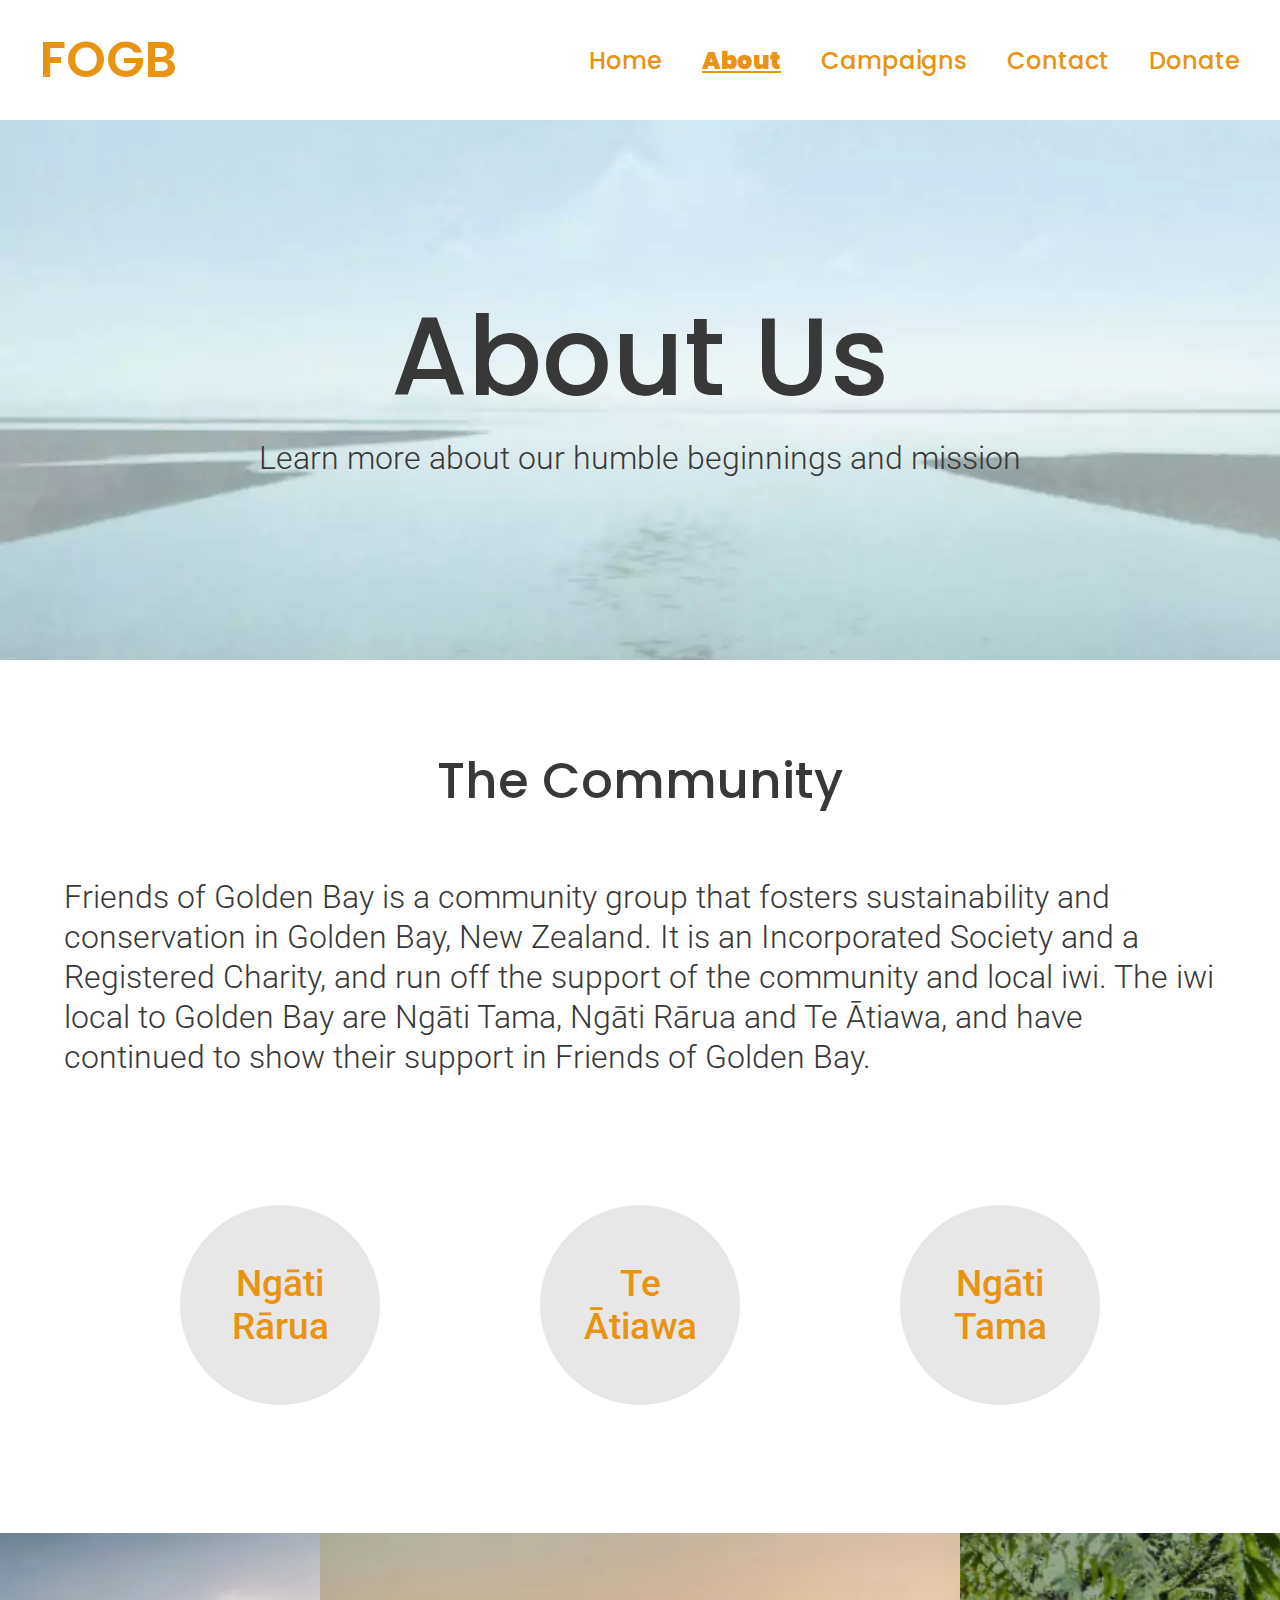
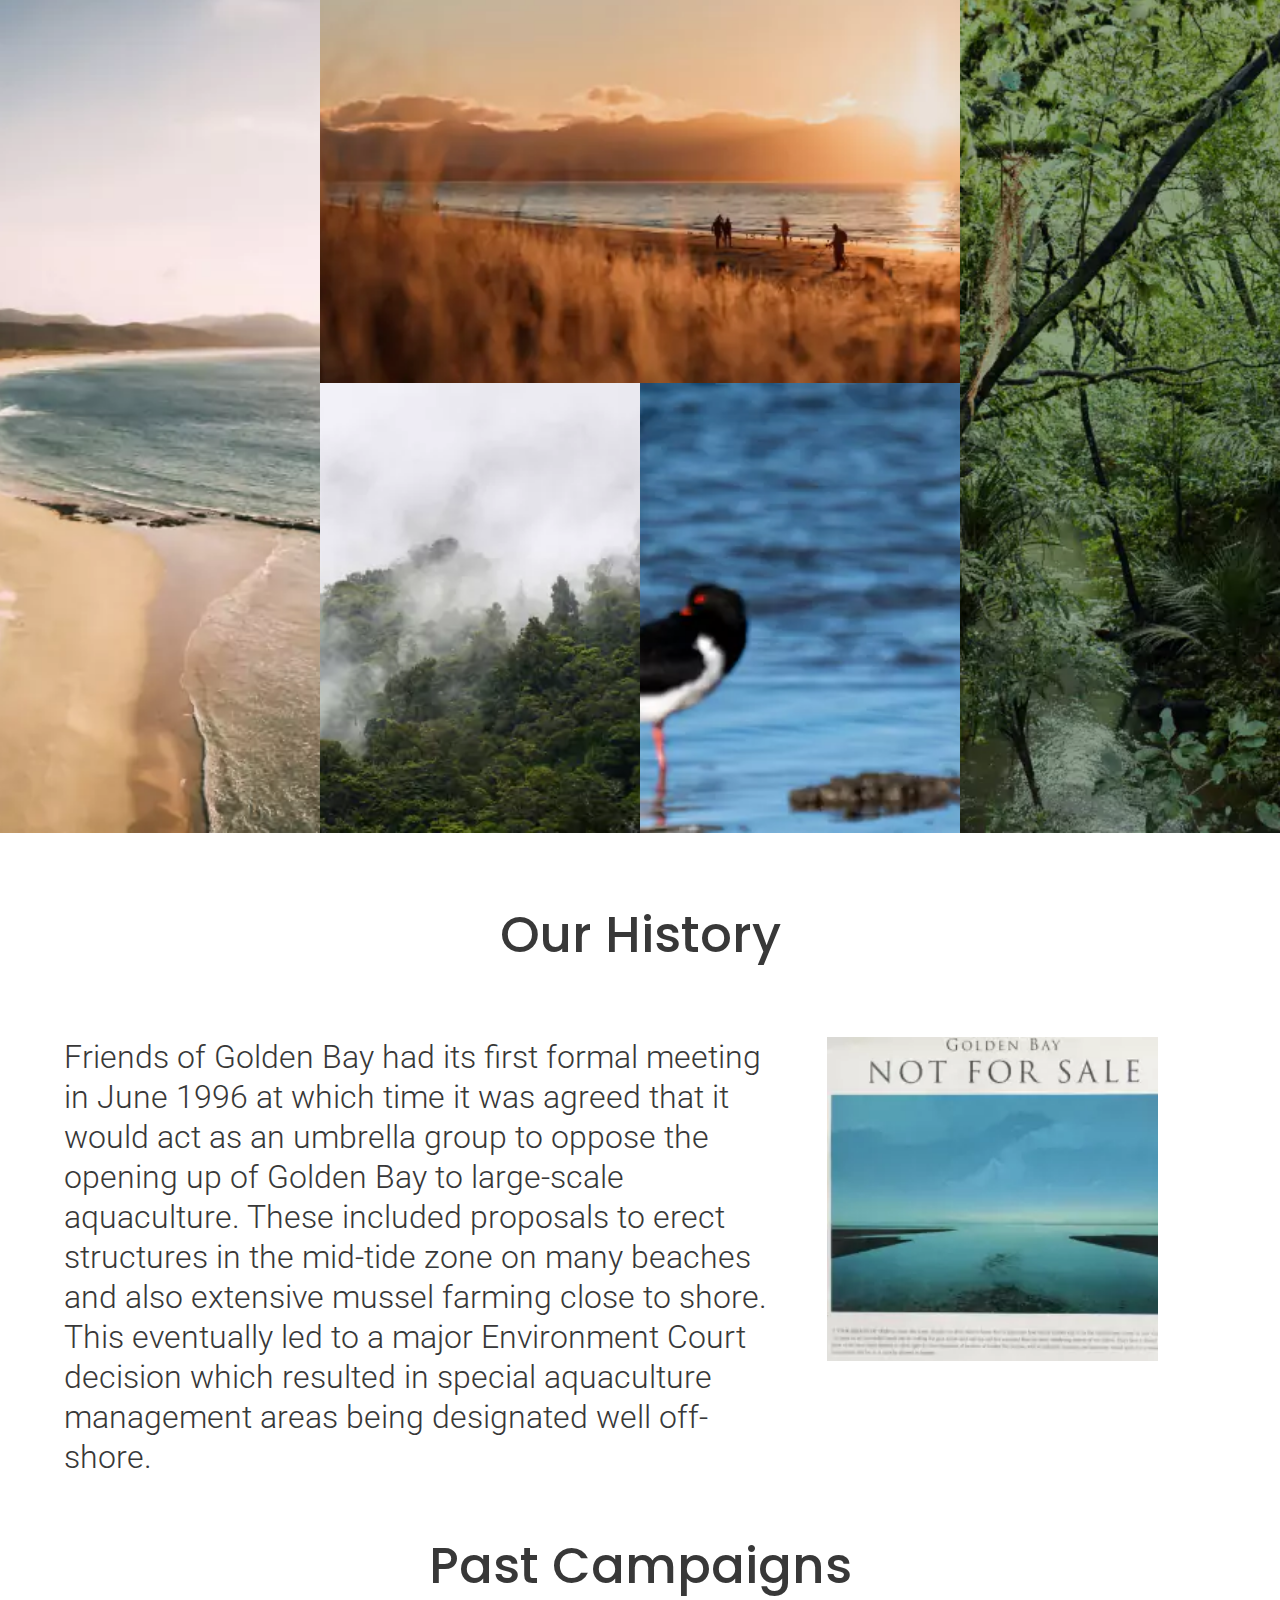
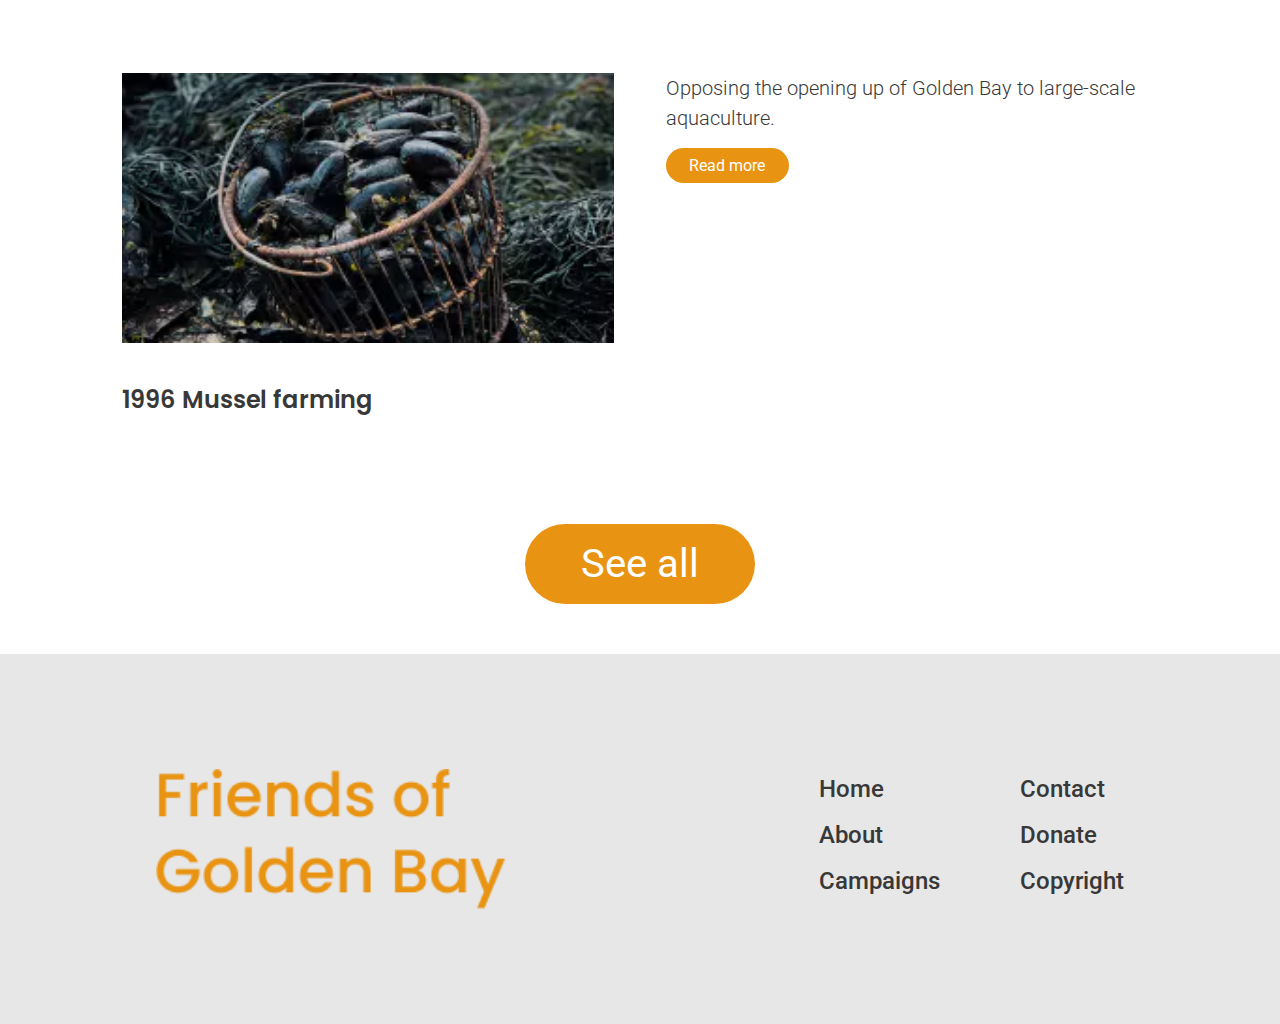
==== about.html @ 04b479b3 "uploading file" ====
<!DOCTYPE html>
<html lang="en">

<head>
    <meta charset="UTF-8">
    <meta name="viewport" content="width=device-width, initial-scale=1.0">
    <link rel="stylesheet" href="./style.scss">
    <link rel="stylesheet" href="./style.css">
    <title>About us</title>
    <link rel="icon" type="image/x-icon" href="./images/favicon-16x16.png">
</head>

<body>

    <!-- Responsiveness Nav Start -->
    <nav class="navbar">
        <!-- Logo Container -->
        <div class="navbar__logo">
            <a href="./index.html">FOGB</a>
        </div>

        <!-- Nav Items -->
        <div class="navbar__items" id="navigationItems">
            <!-- dont use - for ID's -->
            <a href="./index.html">Home</a>
            <a href="./about.html" class="active">About</a>
            <a href="./campaigns.html">Campaigns</a>
            <a href="./contact.html">Contact</a>
            <a href="./donate.html">Donate</a>
        </div>

        <!-- Hamburger Icons -->
        <div class="navbar__hamburger">
            <span id="openHam">&#9776;</span>
            <span id="closeHam">&#x2716;</span>
        </div>
    </nav>
    <!-- Responsiveness Nav End -->

    <!-- Home header start -->
    <div class="aboutheader">
        <div class="aboutheader__image">
            <h1>About Us</h1>
            <p>Learn more about our humble beginnings and mission</p>
        </div>
    </div>
    <div class="main__text aboutus__community--container">
        <h2>The Community</h2>
        <p>Friends of Golden Bay is a community group that fosters sustainability and conservation in Golden Bay, New
            Zealand. It is an Incorporated Society and a Registered Charity, and run off the support of the community
            and local iwi. The iwi local to Golden Bay are Ngāti Tama, Ngāti Rārua and Te Ātiawa, and have continued to
            show their support in Friends of Golden Bay.</p>
    </div>
    <!--         // local iwi icons -->
    <div class="community__iwi--circles">
        <div class="iwi__circle">
            <h3>Ngāti Rārua</h3>
        </div>
        <div class="iwi__circle">
            <h3>Te Ātiawa</h3>
        </div>
        <div class="iwi__circle">
            <h3>Ngāti Tama</h3>
        </div>
    </div>

    <!--     // about gallery grid -->
    <div class="about__gallery--grid">
        <!-- grid items -->
        <div class="gallery__grid--item item__1"></div>
        <div class="gallery__grid--item item__2"></div>
        <div class="gallery__grid--item item__3"></div>
        <div class="gallery__grid--item item__4"></div>
        <div class="gallery__grid--item item__5"></div>
    </div>

    <!--     // our history section -->
    <div class="main__text">
        <h2>Our History</h2>
        <div class="ourhistory__content--container">
            <p>Friends of Golden Bay had its first formal meeting in June 1996 at which time it was agreed that it would
                act
                as an umbrella group to oppose the opening up of Golden Bay to large-scale aquaculture. These included
                proposals to erect structures in the mid-tide zone on many beaches and also extensive mussel farming
                close
                to shore. This eventually led to a major Environment Court decision which resulted in special
                aquaculture
                management areas being designated well off-shore.</p>
            <div class="our__history--image">
                <div class="our__history--image--container"></div>
            </div>
        </div>
    </div>

    <!--     // quick link campaign -->
    <div class="home__campaigns">
        <h2>Past Campaigns</h2>
    </div>
    <div class="about__campaigns--container">
        <div class="home__campaigns--container past__campaigns--single">
            <div class="campaign__card">
                <div class="campaign__card--image mussel__farming--1996"></div>
                <h4>1996 Mussel farming</h4>
                <p>Opposing the opening up of Golden Bay to large-scale aquaculture.</p>
                <a class="campaign__card--button" href="">Read more</a>
            </div>
        </div>
        <div class="home__campaigns--button">
            <a class="main__button" href="./campaigns.html">See all</a>
        </div>
    </div>


    <!-- footer -->
    <footer>
        <div class="footer__logo--container">
        </div>
        <div class="footer__content--row">
            <div class="footer__content--column">
                <a class="footer__column--links" href="./index.html">Home</a>
                <a class="footer__column--links" href="./about.html">About</a>
                <a class="footer__column--links" href="./campaigns.html">Campaigns</a>
            </div>
            <div class="footer__content--column">
                <a class="footer__column--links" href="./contact.html">Contact</a>
                <a class="footer__column--links" href="./donate.html">Donate</a>
                <a class="footer__column--links" href="">Copyright</a>
            </div>
        </div>
    </footer>





    <!-- custom script -->
    <script src="script.js"></script>
</body>

</html>
---- style.css ----
@import url("https://fonts.googleapis.com/css2?family=Poppins:ital,wght@0,100;0,200;0,300;0,400;0,500;0,600;0,700;0,800;0,900;1,100;1,200;1,300;1,400;1,500;1,600;1,700;1,800;1,900&display=swap");
@import url("https://fonts.googleapis.com/css2?family=Poppins:ital,wght@0,100;0,200;0,300;0,400;0,500;0,600;0,700;0,800;0,900;1,100;1,200;1,300;1,400;1,500;1,600;1,700;1,800;1,900&family=Roboto:ital,wght@0,100;0,300;0,400;0,500;0,700;0,900;1,100;1,300;1,400;1,500;1,700;1,900&display=swap");
@import url("https://fonts.googleapis.com/css2?family=Poppins:ital,wght@0,100;0,200;0,300;0,400;0,500;0,600;0,700;0,800;0,900;1,100;1,200;1,300;1,400;1,500;1,600;1,700;1,800;1,900&display=swap");
@import url("https://fonts.googleapis.com/css2?family=Poppins:ital,wght@0,100;0,200;0,300;0,400;0,500;0,600;0,700;0,800;0,900;1,100;1,200;1,300;1,400;1,500;1,600;1,700;1,800;1,900&family=Roboto:ital,wght@0,100;0,300;0,400;0,500;0,700;0,900;1,100;1,300;1,400;1,500;1,700;1,900&display=swap");
.mussel__farming {
  background-image: url("./images/musselfarmingcard.webp");
  background-size: cover;
}

.species__protection {
  background-image: url("./images/mobilespecies.webp");
  background-size: cover;
}

.water__testing {
  background-image: url("./images/mobilewatertest.webp");
  background-size: cover;
}

.landscape {
  background-image: url("./images/mobilelandscape.webp");
  background-size: cover;
}

.aquaculture {
  background-image: url("./images/aquaculturemobile.webp");
  background-size: cover;
}

.climate__change {
  background-image: url("./images/mobileglobalwarming.webp");
  background-size: cover;
}

.mussel__farming--1996 {
  background-image: url("./images/musselfarming1996.webp");
  background-size: cover;
}

.mussel__header--image {
  background-image: url("./images/musselfarmingcard.webp");
  background-size: cover;
  background-position: center;
}

.mussel__item--one {
  background-image: url("./images/mobilemusselgrid1.webp");
  background-size: cover;
  background-position: center;
}

.mussel__item--two {
  background-image: url("./images/mobilemusselgrid2.webp");
  background-size: cover;
  background-position: center;
}

.mussel__item--three {
  background-image: url("./images/mobilemusselgrid3.webp");
  background-size: cover;
  background-position: center;
}

.mussel__item--four {
  background-image: url("./images/mobilemusselgrid4.webp");
  background-size: cover;
  background-position: center;
}

.species__header--image {
  background-image: url("./images/mobilespecies.webp");
  background-size: cover;
  background-position: center;
}

.species__item--one {
  background-image: url("./images/speciesprotection1.webp");
  background-size: cover;
  background-position: center;
}

.species__item--two {
  background-image: url("./images/speciesprotection2.webp");
  background-size: cover;
  background-position: center;
}

.species__item--three {
  background-image: url("./images/speciesprotection3.webp");
  background-size: cover;
  background-position: center;
}

.species__item--four {
  background-image: url("./images/speciesprotection4.webp");
  background-size: cover;
  background-position: center;
}

.water__header--image {
  background-image: url("./images/mobilewatertest.webp");
}

* {
  padding: 0;
  margin: 0;
  font-family: Archivo;
}

:root {
  --primary-color: #E99312;
}

html {
  scroll-behavior: smooth;
}

body {
  margin: 0;
}

@media screen and (max-width: 600px) {
  .main__button {
    display: flex;
    align-items: center;
    justify-content: center;
    width: 40%;
    background-color: #E99312;
    height: 50px;
    border-radius: 70px;
    font-family: Roboto;
    color: #ffffff;
    font-size: 20px;
    text-decoration: none;
    cursor: pointer;
  }
  .home__campaigns--container {
    display: flex;
    flex-direction: column;
    padding: 5% 5% 5% 5%;
    gap: 10vh;
  }
  .home__campaigns--container .campaign__card {
    display: flex;
    flex-direction: column;
    justify-content: start;
    text-align: left;
  }
  .home__campaigns--container .campaign__card .campaign__card--image {
    width: 100%;
    height: 30vh;
    background-size: cover;
    background-position: center;
    margin-bottom: 5%;
  }
  .home__campaigns--container .campaign__card h4 {
    font-family: Poppins;
    font-weight: 600;
    font-size: 24px;
    padding-bottom: 3%;
    color: #383838;
  }
  .home__campaigns--container .campaign__card p {
    font-family: Roboto;
    font-size: 20px;
    color: #383838;
    text-align: left;
    line-height: 30px;
    font-weight: 300;
  }
  .home__campaigns--container .campaign__card .campaign__card--button {
    display: flex;
    align-items: center;
    justify-content: center;
    width: 25%;
    background-color: #E99312;
    height: 35px;
    border-radius: 70px;
    font-family: Roboto;
    color: #ffffff;
    font-size: 12px;
    text-decoration: none;
    margin-top: 3%;
    cursor: pointer;
  }
  .home__campaigns--container .campaign__card #mussels {
    display: flex;
    align-items: center;
    justify-content: center;
    width: 25%;
    background-color: #E99312;
    height: 35px;
    border-radius: 70px;
    font-family: Roboto;
    color: #ffffff;
    font-size: 12px;
    text-decoration: none;
    margin-top: 3%;
    cursor: pointer;
  }
  .home__campaigns--container .campaign__card #species {
    display: flex;
    align-items: center;
    justify-content: center;
    width: 25%;
    background-color: #E99312;
    height: 35px;
    border-radius: 70px;
    font-family: Roboto;
    color: #ffffff;
    font-size: 12px;
    text-decoration: none;
    margin-top: 3%;
    cursor: pointer;
  }
  .home__campaigns--container .campaign__card #water {
    display: flex;
    align-items: center;
    justify-content: center;
    width: 25%;
    background-color: #E99312;
    height: 35px;
    border-radius: 70px;
    font-family: Roboto;
    color: #ffffff;
    font-size: 12px;
    text-decoration: none;
    margin-top: 3%;
    cursor: pointer;
  }
  .home__campaigns--container .mussel-farming {
    background-image: url("./images/musselfarmingcard.webp");
  }
  .navbar {
    display: flex;
    flex-direction: row;
    justify-content: space-between;
    height: 70px;
    padding: 0 20px 0 20px;
    position: relative;
    z-index: 5;
  }
  .navbar .navbar__logo {
    height: 20vh;
    padding-top: 15px;
  }
  .navbar .navbar__logo a {
    font-family: Poppins;
    font-size: 30px;
    font-weight: 600;
    color: #E99312;
    text-decoration: none;
  }
  .navbar .navbar__items {
    display: none;
    flex-direction: column;
    width: 100%;
    gap: 40px;
    padding-top: 20vh;
    position: relative;
    right: 80px;
  }
  .navbar .navbar__items a {
    font-family: Poppins;
    font-size: 24px;
    font-weight: 500;
    color: #ffffff;
    text-decoration: none;
  }
  .navbar .navbar__items .active {
    font-weight: 900;
    text-decoration: underline;
  }
  .navbar .navbar__hamburger {
    font-size: 2rem;
    padding-top: 15px;
    font-weight: 900;
  }
  .navbar .navbar__hamburger #closeHam {
    display: none;
    color: #ffffff;
  }
  .navbar .navbar__hamburger #openHam {
    color: #E99312;
  }
  .homeheader .homeheader__image {
    height: 270px;
    width: 100%;
    background-image: url("./images/homeheadermobile.webp");
    background-size: cover;
  }
  .homeheader .homeheader__image h1 {
    font-family: Poppins;
    font-size: 48px;
    text-align: center;
    color: #383838;
    font-weight: 500;
    line-height: 50px;
    padding-top: 5vh;
  }
  .homeheader .homeheader__image p {
    font-family: Roboto;
    font-size: 20px;
    color: #383838;
    text-align: left;
    line-height: 30px;
    font-weight: 300;
    text-align: center;
    padding: 0 5% 0 5%;
  }
  .homeheader__buttons {
    position: relative;
    bottom: 5vh;
    z-index: 5;
    display: flex;
    flex-direction: row;
    align-items: center;
    justify-content: center;
    gap: 3vw;
    height: 100px;
    padding: 0 5% 0 5%;
  }
  .homeheader__buttons .homeheader__buttons--card {
    display: flex;
    flex-direction: column;
    text-align: center;
    justify-content: center;
    align-items: center;
    gap: 10px;
    background-color: #ffffff;
    width: calc(33.33% - 3vw);
    max-width: 120px;
    height: calc(90% + 3vh);
    max-height: 120px;
    box-shadow: -1px 4px 4px 0px rgba(0, 0, 0, 0.25);
    text-decoration: none;
  }
  .homeheader__buttons .homeheader__buttons--card .homeheader__buttons--card--icon {
    width: 25px;
    height: 35px;
  }
  .homeheader__buttons .homeheader__buttons--card h6 {
    font-family: Poppins;
    font-size: 15px;
    font-weight: 500;
    width: 80%;
    color: #383838;
    text-decoration: none;
  }
  .ourstory__image {
    display: flex;
    justify-content: center;
    align-items: center;
    width: 100%;
    height: 120px;
  }
  .ourstory__image .ourstory__image--container {
    position: relative;
    bottom: 5vh;
    width: 90%;
    height: 185px;
    background-image: url("./images/ourstorymobile.webp");
    background-size: cover;
  }
  .main__text {
    display: flex;
    flex-direction: column;
    padding: 5%;
  }
  .main__text h2 {
    font-family: Poppins;
    font-weight: 500;
    font-size: 36px;
    padding-bottom: 5%;
    color: #383838;
  }
  .main__text p {
    font-family: Roboto;
    font-size: 20px;
    color: #383838;
    text-align: left;
    line-height: 30px;
    font-weight: 300;
  }
  .donate__container {
    display: flex;
    align-items: center;
    justify-content: center;
    flex-direction: column;
    background-color: #E7E7E7;
    height: 150px;
    gap: 20px;
    background-image: url("./images/mobilefloralpattern.webp");
    background-size: cover;
  }
  .donate__container h5 {
    font-family: Poppins;
    font-size: 20px;
    color: #383838;
    font-weight: 500;
    text-align: center;
  }
  .donate__container .main__button {
    display: flex;
    align-items: center;
    justify-content: center;
    width: 40%;
    background-color: #E99312;
    height: 50px;
    border-radius: 70px;
    font-family: Roboto;
    color: #ffffff;
    font-size: 20px;
    text-decoration: none;
    cursor: pointer;
  }
  .home__campaigns {
    display: flex;
    flex-direction: column;
    align-items: center;
    padding: 10% 5% 0 5%;
  }
  .home__campaigns h2 {
    font-family: Poppins;
    font-weight: 500;
    font-size: 36px;
    padding-bottom: 5%;
    color: #383838;
  }
  .home__campaigns--button {
    display: flex;
    justify-content: center;
    align-items: center;
    height: 20vh;
  }
  .aboutheader .aboutheader__image {
    display: flex;
    align-items: center;
    justify-content: center;
    flex-direction: column;
    height: 270px;
    width: 100%;
    background-image: url("./images/aboutheader.webp");
    background-size: cover;
  }
  .aboutheader .aboutheader__image h1 {
    font-family: Poppins;
    font-size: 48px;
    text-align: center;
    color: #383838;
    font-weight: 500;
    line-height: 50px;
  }
  .aboutheader .aboutheader__image p {
    font-family: Poppins;
    font-size: 20px;
    text-align: center;
    color: #383838;
    font-weight: 300;
    line-height: 30px;
    padding: 0 20px 0 20px;
  }
  .community__iwi--circles {
    display: flex;
    flex-direction: row;
    justify-content: center;
    align-items: center;
    gap: 5%;
    padding: 10% 5% 10% 5%;
  }
  .community__iwi--circles .iwi__circle {
    display: flex;
    justify-content: center;
    align-items: center;
    width: 100px;
    height: 100px;
    border-radius: 50%;
    background-color: #E7E7E7;
    color: #E99312;
  }
  .community__iwi--circles .iwi__circle h3 {
    font-family: Roboto;
    font-size: 23px;
    font-weight: 500;
    text-align: center;
  }
  .about__gallery--grid {
    display: grid;
    height: 70vh;
    grid-template-columns: repeat(2, 1fr);
    grid-template-rows: repeat(4, 1fr);
    grid-column-gap: 0px;
    grid-row-gap: 0px;
  }
  .about__gallery--grid .item__1 {
    background-image: url("./images/gridimage1.webp");
    background-size: cover;
    background-position: center;
    grid-area: 1/1/3/2;
  }
  .about__gallery--grid .item__2 {
    background-image: url("./images/gridimage2.webp");
    background-size: cover;
    background-position: center;
    grid-area: 3/1/4/2;
  }
  .about__gallery--grid .item__3 {
    background-image: url("./images/gridimage3.webp");
    background-size: cover;
    background-position: center;
    grid-area: 3/2/4/3;
  }
  .about__gallery--grid .item__4 {
    background-image: url("./images/gridimage4.webp");
    background-size: cover;
    background-position: center;
    grid-area: 1/2/3/3;
  }
  .about__gallery--grid .item__5 {
    background-image: url("./images/gridimage5.webp");
    background-size: cover;
    background-position: center;
    grid-area: 4/1/5/3;
  }
  .our__history--image {
    height: 40vh;
    width: 80%;
    padding: 10%;
  }
  .our__history--image .our__history--image--container {
    height: 90%;
    width: 100%;
    background-image: url("./images/ourhistoryposter.webp");
    background-size: cover;
  }
  .homeheader .campaignheader__image {
    height: 200px;
    width: 100%;
    background-image: url("./images/campaignflowersmobile.webp");
    background-size: cover;
  }
  .homeheader .campaignheader__image h1 {
    font-family: Poppins;
    font-size: 48px;
    text-align: center;
    color: #383838;
    font-weight: 500;
    line-height: 50px;
    padding-top: 5vh;
  }
  .homeheader .campaignheader__image p {
    font-family: Poppins;
    font-size: 20px;
    text-align: center;
    color: #383838;
    font-weight: 300;
    line-height: 30px;
    padding: 0 20px 0 20px;
  }
  .campaign__card--end {
    margin-bottom: 10vh;
  }
  .back__top--button {
    display: flex;
    align-items: center;
    justify-content: center;
    position: fixed;
    top: 85vh;
    right: 5%;
    z-index: 4;
    background-color: #E99312;
    width: 40px;
    height: 40px;
    border-radius: 50%;
  }
  .homeheader .contactheader__image {
    height: 130px;
    width: 100%;
  }
  .homeheader .contactheader__image h1 {
    font-family: Poppins;
    font-size: 48px;
    text-align: center;
    color: #383838;
    font-weight: 500;
    line-height: 50px;
    padding-top: 5vh;
  }
  .homeheader .contactheader__image p {
    font-family: Poppins;
    font-size: 20px;
    text-align: center;
    color: #383838;
    font-weight: 300;
    line-height: 30px;
    padding: 0 20px 0 20px;
  }
  .contact__content {
    display: flex;
    flex-direction: column;
    align-items: center;
    justify-content: center;
    padding: 5%;
    background-color: #E7E7E7;
    gap: 40px;
  }
  .contact__content .contact__content--text {
    display: flex;
    flex-direction: column;
    align-items: center;
    justify-content: center;
  }
  .contact__content .contact__content--text h5 {
    font-family: Poppins;
    font-size: 20px;
    color: #383838;
    font-weight: 500;
    text-align: center;
  }
  .contact__content .contact__content--text p {
    font-family: Roboto;
    font-size: 20px;
    color: #383838;
    text-align: left;
    line-height: 30px;
    font-weight: 300;
    text-align: center;
  }
  .form__container {
    display: flex;
    flex-direction: column;
    justify-content: center;
    align-items: center;
    padding: 5%;
    border-radius: 5px;
  }
  .form__container .contact__form {
    width: 100%;
  }
  .form__container h2 {
    font-family: Poppins;
    font-weight: 500;
    font-size: 36px;
    padding-bottom: 5%;
    color: #383838;
  }
  .form__container .form-group {
    margin-bottom: 15px;
    padding: 3% 7% 3% 7%;
  }
  .form__container .form-group label {
    font-family: Poppins;
    font-size: 20px;
    color: #383838;
    font-weight: 500;
    text-align: center;
    text-align: left;
    display: block;
    margin-bottom: 5px;
  }
  .form__container .form-group input[type=text],
  .form__container .form-group input[type=tel],
  .form__container .form-group input[type=email],
  .form__container .form-group textarea {
    width: 95%;
    height: 50px;
    border-radius: 16px;
    padding: 3%;
    border: none;
    background-color: #E7E7E7;
    font-family: Roboto;
    font-size: 20px;
    color: #383838;
    text-align: left;
    line-height: 30px;
    font-weight: 300;
  }
  .form__container .form-group textarea {
    height: 200px;
  }
  .form__container button[type=submit] {
    display: flex;
    align-items: center;
    justify-content: center;
    width: 40%;
    background-color: #E99312;
    height: 50px;
    border-radius: 70px;
    font-family: Roboto;
    color: #ffffff;
    font-size: 20px;
    text-decoration: none;
    cursor: pointer;
    border: none;
    cursor: pointer;
  }
  .form__container .error {
    border: 1px solid red;
  }
  .submitted-message {
    font-family: Poppins;
    font-weight: 500;
    font-size: 36px;
    padding-bottom: 5%;
    color: #383838;
    color: #E99312;
    padding: 10%;
    border: 2px solid #E99312;
    text-align: center;
  }
  .homeheader .donateheader__image {
    height: 190px;
    width: 100%;
  }
  .homeheader .donateheader__image h1 {
    font-family: Poppins;
    font-size: 48px;
    text-align: center;
    color: #383838;
    font-weight: 500;
    line-height: 50px;
    padding-top: 5vh;
  }
  .homeheader .donateheader__image p {
    font-family: Poppins;
    font-size: 20px;
    text-align: center;
    color: #383838;
    font-weight: 300;
    line-height: 30px;
    padding: 0 20px 0 20px;
  }
  .donation__page--container {
    display: flex;
    flex-direction: column;
    justify-content: center;
    align-items: center;
  }
  .donation__page--container .donation__icons--container {
    gap: 50px;
    padding: 5% 5% 10% 5%;
  }
  .donation__page--container .donation__icons--container .donation__icon {
    display: flex;
    flex-direction: column;
    justify-content: center;
    align-items: center;
    text-align: center;
    gap: 20px;
    padding: 10% 0 10% 0;
  }
  .donation__page--container .donation__icons--container .donation__icon h5 {
    font-family: Poppins;
    font-size: 20px;
    color: #383838;
    font-weight: 500;
    text-align: center;
  }
  .donation__page--container .donation__icons--container .donation__icon .donation__icon--circle {
    display: flex;
    flex-direction: column;
    justify-content: center;
    align-items: center;
    background-color: #E7E7E7;
    width: 100px;
    height: 100px;
    border-radius: 50%;
  }
  .donation__page--container .donate__payment--container {
    display: flex;
    flex-direction: column;
    justify-content: center;
    align-items: center;
    padding: 10% 5% 10% 5%;
    gap: 30px;
  }
  .donation__page--container .donate__payment--container h2 {
    font-family: Poppins;
    font-weight: 500;
    font-size: 36px;
    padding-bottom: 5%;
    color: #383838;
  }
  .donation__page--container .donate__payment--container p {
    font-family: Roboto;
    font-size: 20px;
    color: #383838;
    text-align: left;
    line-height: 30px;
    font-weight: 300;
    text-align: center;
  }
  .donation__page--container .donate__payment--container .payment__container--details {
    display: flex;
    flex-direction: column;
    justify-content: center;
    align-items: center;
  }
  .donation__page--container .donate__payment--container .payment__container--details h2 {
    font-family: Poppins;
    font-weight: 500;
    font-size: 36px;
    padding-bottom: 5%;
    color: #383838;
  }
  .donation__page--container .donate__payment--container .payment__container--details .payment__details--box {
    display: flex;
    justify-content: center;
    align-items: center;
    width: 70%;
    height: 70px;
    background-color: #E99312;
    border-radius: 16px;
  }
  .donation__page--container .donate__payment--container .payment__container--details .payment__details--box h5 {
    font-family: Poppins;
    font-size: 20px;
    color: #383838;
    font-weight: 500;
    text-align: center;
    color: white;
    text-align: center;
  }
  .campaign__section .campaign__container--wrap {
    display: flex;
    display: flex;
    flex-direction: column;
    justify-content: center;
    align-items: center;
  }
  .campaign__section .campaign__container--wrap .campaign__header--text {
    padding: 0 5% 0 5%;
  }
  .campaign__section .campaign__container--wrap h2 {
    font-family: Poppins;
    font-weight: 500;
    font-size: 36px;
    padding-bottom: 5%;
    color: #383838;
    padding-top: 5%;
  }
  .campaign__section .campaign__container--wrap p {
    font-family: Roboto;
    font-size: 20px;
    color: #383838;
    text-align: left;
    line-height: 30px;
    font-weight: 300;
  }
  .campaign__section .campaign__header--image {
    height: 270px;
    width: 100%;
    background-size: cover;
  }
  .campaign__section .campaign__content--container {
    text-align: left;
    padding: 5%;
  }
  .campaign__section .campaign__content--container h2 {
    font-family: Poppins;
    font-weight: 500;
    font-size: 36px;
    padding-bottom: 5%;
    color: #383838;
  }
  .campaign__section .campaign__content--container p {
    font-family: Roboto;
    font-size: 20px;
    color: #383838;
    text-align: left;
    line-height: 30px;
    font-weight: 300;
  }
  .campaign__section .campaign__content--container h4 {
    font-family: Poppins;
    font-weight: 600;
    font-size: 24px;
    padding-bottom: 3%;
    color: #383838;
  }
  .campaign__section .campaign__content--container h5 {
    font-family: Poppins;
    font-size: 20px;
    color: #383838;
    font-weight: 500;
    text-align: center;
    text-align: left;
    color: #E99312;
  }
  .campaign__grid {
    display: grid;
    grid-template-columns: 1fr;
    grid-template-rows: repeat(4, 1fr);
    grid-column-gap: 0px;
    grid-row-gap: 0px;
    height: 150vh;
    padding: 15% 0 0% 0;
  }
  .campaign__grid .campaign__item--one {
    grid-area: 1/1/2/2;
  }
  .campaign__grid .campaign__item--two {
    grid-area: 2/1/3/2;
  }
  .campaign__grid .campaign__item--three {
    grid-area: 3/1/4/2;
  }
  .campaign__grid .campaign__item--four {
    grid-area: 4/1/5/2;
  }
  .campaign__grid .campaign__grid--item {
    background-size: cover;
    background-position: center;
  }
  .water__content--img {
    display: flex;
    align-items: center;
    justify-content: center;
    width: 100%;
    background-size: cover;
    margin: 10% 0 10% 0;
  }
  .water__content--img img {
    width: inherit;
  }
  .water__content--img {
    display: flex;
    align-items: center;
    justify-content: center;
    width: 100%;
    background-size: cover;
    margin: 10% 0 10% 0;
  }
  .water__content--img img {
    width: inherit;
  }
  footer {
    display: flex;
    flex-direction: column;
    align-items: center;
    justify-content: center;
    background-color: #E7E7E7;
    height: 370px;
    width: 100%;
  }
  footer .footer__logo--container {
    width: 250px;
    height: 100px;
    background-image: url("./images/mobilefooterlogo.webp");
    background-size: cover;
  }
  footer .footer__content--row {
    display: flex;
    flex-direction: row;
    height: 40%;
    padding-top: 50px;
    gap: 5rem;
  }
  footer .footer__content--row .footer__content--column {
    display: flex;
    flex-direction: column;
    gap: 18px;
  }
  footer .footer__content--row .footer__content--column .footer__column--links {
    font-family: Roboto;
    font-size: 20px;
    font-weight: 500;
    color: #383838;
    text-decoration: none;
  }
}
@media screen and (min-width: 600px) and (max-width: 992px) {
  .main__button {
    display: flex;
    align-items: center;
    justify-content: center;
    width: 35%;
    background-color: #E99312;
    height: 55px;
    border-radius: 70px;
    font-family: Roboto;
    color: #ffffff;
    font-size: 27px;
    text-decoration: none;
    cursor: pointer;
  }
  .home__campaigns--container {
    display: flex;
    flex-direction: column;
    padding: 5% 5% 5% 5%;
    gap: 10vh;
  }
  .home__campaigns--container .campaign__card {
    display: flex;
    flex-direction: column;
    justify-content: start;
    text-align: left;
  }
  .home__campaigns--container .campaign__card .campaign__card--image {
    width: 100%;
    height: 30vh;
    background-size: cover;
    background-position: center;
    margin-bottom: 5%;
  }
  .home__campaigns--container .campaign__card h4 {
    font-family: Poppins;
    font-weight: 600;
    font-size: 24px;
    padding-bottom: 3%;
    color: #383838;
  }
  .home__campaigns--container .campaign__card p {
    font-family: Roboto;
    font-size: 20px;
    color: #383838;
    text-align: left;
    line-height: 30px;
    font-weight: 300;
  }
  .home__campaigns--container .campaign__card .campaign__card--button {
    display: flex;
    align-items: center;
    justify-content: center;
    width: 25%;
    background-color: #E99312;
    height: 35px;
    border-radius: 70px;
    font-family: Roboto;
    color: #ffffff;
    font-size: 16px;
    text-decoration: none;
    margin-top: 3%;
    cursor: pointer;
  }
  .home__campaigns--container .campaign__card #mussels {
    display: flex;
    align-items: center;
    justify-content: center;
    width: 25%;
    background-color: #E99312;
    height: 35px;
    border-radius: 70px;
    font-family: Roboto;
    color: #ffffff;
    font-size: 16px;
    text-decoration: none;
    margin-top: 3%;
    cursor: pointer;
  }
  .home__campaigns--container .campaign__card #species {
    display: flex;
    align-items: center;
    justify-content: center;
    width: 25%;
    background-color: #E99312;
    height: 35px;
    border-radius: 70px;
    font-family: Roboto;
    color: #ffffff;
    font-size: 16px;
    text-decoration: none;
    margin-top: 3%;
    cursor: pointer;
  }
  .home__campaigns--container .campaign__card #water {
    display: flex;
    align-items: center;
    justify-content: center;
    width: 25%;
    background-color: #E99312;
    height: 35px;
    border-radius: 70px;
    font-family: Roboto;
    color: #ffffff;
    font-size: 16px;
    text-decoration: none;
    margin-top: 3%;
    cursor: pointer;
  }
  .home__campaigns--container .mussel-farming {
    background-image: url("./images/musselfarmingcard.webp");
  }
  h1 {
    width: 80%;
    font-family: Poppins;
    font-size: 56px;
    text-align: center;
    color: #383838;
    font-weight: 500;
    line-height: 80px;
  }
  h2 {
    font-family: Poppins;
    font-weight: 500;
    font-size: 40px;
    padding-bottom: 5%;
    color: #383838;
  }
  h4 {
    font-family: Poppins;
    font-weight: 600;
    font-size: 28px;
    padding-bottom: 3%;
    color: #383838;
  }
  p {
    font-family: Roboto;
    font-size: 26px;
    color: #383838;
    text-align: left;
    line-height: 40px;
    font-weight: 300;
  }
  .navbar {
    display: flex;
    flex-direction: row;
    justify-content: space-between;
    padding: 0;
    height: 70px;
    padding: 0 20px 0 20px;
  }
  .navbar .navbar__logo {
    height: 20vh;
    padding-top: 10px;
  }
  .navbar .navbar__logo a {
    font-family: Poppins;
    font-size: 40px;
    font-weight: 600;
    color: #E99312;
    text-decoration: none;
  }
  .navbar .navbar__items {
    display: none;
    flex-direction: column;
    width: 100%;
    gap: 40px;
    padding-top: 20vh;
    position: relative;
    right: 105px;
  }
  .navbar .navbar__items a {
    font-family: Poppins;
    font-size: 24px;
    font-weight: 500;
    color: #ffffff;
    text-decoration: none;
  }
  .navbar .navbar__items .active {
    font-weight: 900;
    text-decoration: underline;
  }
  .navbar .navbar__hamburger {
    font-size: 2rem;
    padding-top: 15px;
    font-weight: 900;
  }
  .navbar .navbar__hamburger #closeHam {
    display: none;
    color: #ffffff;
  }
  .navbar .navbar__hamburger #openHam {
    color: #E99312;
  }
  .homeheader .homeheader__image {
    display: flex;
    align-items: center;
    justify-content: center;
    flex-direction: column;
    height: 400px;
    width: 100%;
    background-image: url("./images/homeheadermobile.webp");
    background-size: cover;
  }
  .homeheader .homeheader__image p {
    font-family: Roboto;
    font-size: 26px;
    color: #383838;
    text-align: left;
    line-height: 40px;
    font-weight: 300;
    padding: 20px 20px 0 20px;
    text-align: center;
  }
  .homeheader__buttons {
    position: relative;
    bottom: 5vh;
    z-index: 5;
    display: flex;
    flex-direction: row;
    align-items: center;
    justify-content: center;
    gap: 8%;
    height: 85px;
    padding: 0 5% 0 5%;
  }
  .homeheader__buttons .homeheader__buttons--card {
    display: flex;
    flex-direction: column;
    text-align: center;
    justify-content: center;
    align-items: center;
    gap: 5%;
    background-color: #ffffff;
    width: 150px;
    height: 170%;
    box-shadow: -1px 4px 4px 0px rgba(0, 0, 0, 0.25);
    text-decoration: none;
  }
  .homeheader__buttons .homeheader__buttons--card .homeheader__buttons--card--icon {
    width: 35px;
    height: 40px;
  }
  .homeheader__buttons .homeheader__buttons--card h6 {
    font-family: Poppins;
    font-size: 20px;
    font-weight: 500;
    width: 80%;
    color: #383838;
  }
  .ourstory__image {
    display: flex;
    justify-content: center;
    align-items: center;
    width: 100%;
    height: 262px;
  }
  .ourstory__image .ourstory__image--container {
    position: relative;
    bottom: 20%;
    width: 95%;
    height: 110%;
    background-image: url("./images/ourstorymobile.webp");
    background-size: cover;
  }
  .main__text {
    display: flex;
    flex-direction: column;
    padding: 5%;
  }
  .donate__container {
    display: flex;
    flex-direction: column;
    justify-content: center;
    align-items: center;
    background-color: #E7E7E7;
    height: 190px;
    gap: 20px;
    background-image: url("./images/mobilefloralpattern.webp");
    background-size: cover;
  }
  .donate__container h5 {
    font-family: Poppins;
    font-size: 24px;
    color: #383838;
    font-weight: 500;
    text-align: center;
  }
  .home__campaigns {
    display: flex;
    flex-direction: column;
    align-items: center;
    padding: 10% 5% 0 5%;
  }
  .home__campaigns h2 {
    font-family: Poppins;
    font-weight: 500;
    font-size: 40px;
    padding-bottom: 5%;
    color: #383838;
  }
  .home__campaigns--container {
    display: flex;
    flex-direction: column;
    padding: 5% 5% 5% 5%;
    gap: 10vh;
  }
  .home__campaigns--container .campaign__card .campaign__card--image {
    height: 40vh;
  }
  .home__campaigns--button {
    display: flex;
    justify-content: center;
    align-items: center;
    height: 20vh;
  }
  .aboutheader__image {
    display: flex;
    flex-direction: column;
    justify-content: center;
    align-items: center;
    height: 400px;
    background-image: url("./images/aboutheader.webp");
    background-size: cover;
  }
  .aboutus__community--container {
    display: flex;
    flex-direction: column;
    justify-content: center;
    align-items: center;
  }
  .aboutus__community--container p {
    text-align: center;
  }
  .community__iwi--circles {
    display: flex;
    flex-direction: column;
    justify-content: center;
    align-items: center;
    padding: 10% 5% 10% 5%;
    gap: 5rem;
  }
  .community__iwi--circles .iwi__circle {
    display: flex;
    justify-content: center;
    align-items: center;
    width: 200px;
    height: 200px;
    border-radius: 50%;
    background-color: #E7E7E7;
    color: #E99312;
  }
  .community__iwi--circles .iwi__circle h3 {
    font-family: Roboto;
    font-size: 37px;
    font-weight: 500;
    text-align: center;
    width: 80%;
    text-align: center;
  }
  .about__gallery--grid {
    display: grid;
    height: 100vh;
    grid-template-columns: repeat(2, 1fr);
    grid-template-rows: repeat(4, 1fr);
    grid-column-gap: 0px;
    grid-row-gap: 0px;
  }
  .about__gallery--grid .item__1 {
    background-image: url("./images/gridimage1.webp");
    background-size: cover;
    background-position: center;
    grid-area: 1/1/3/2;
  }
  .about__gallery--grid .item__2 {
    background-image: url("./images/gridimage2.webp");
    background-size: cover;
    background-position: center;
    grid-area: 3/1/4/2;
  }
  .about__gallery--grid .item__3 {
    background-image: url("./images/gridimage3.webp");
    background-size: cover;
    background-position: center;
    grid-area: 3/2/4/3;
  }
  .about__gallery--grid .item__4 {
    background-image: url("./images/gridimage4.webp");
    background-size: cover;
    background-position: center;
    grid-area: 1/2/3/3;
  }
  .about__gallery--grid .item__5 {
    background-image: url("./images/gridimage5.webp");
    background-size: cover;
    background-position: center;
    grid-area: 4/1/5/3;
  }
  .our__history--image {
    height: 60vh;
    width: 80%;
    padding: 10% 10% 0 10%;
  }
  .our__history--image .our__history--image--container {
    height: 90%;
    width: 100%;
    background-image: url("./images/ourhistoryposter.webp");
    background-size: cover;
  }
  .about__campaigns--container {
    display: flex;
    flex-direction: column;
    padding: 5% 5% 5% 5%;
    gap: 2vh;
  }
  .about__campaigns--container .campaign__card {
    display: flex;
    flex-direction: column;
    justify-content: start;
    text-align: left;
  }
  .about__campaigns--container .campaign__card .campaign__card--image {
    width: 100%;
    height: 30vh;
    background-size: cover;
    background-position: center;
    margin-bottom: 5%;
  }
  .about__campaigns--container .campaign__card h4 {
    font-family: Poppins;
    font-weight: 600;
    font-size: 24px;
    padding-bottom: 3%;
    color: #383838;
  }
  .about__campaigns--container .campaign__card p {
    font-family: Roboto;
    font-size: 20px;
    color: #383838;
    text-align: left;
    line-height: 30px;
    font-weight: 300;
  }
  .about__campaigns--container .campaign__card .campaign__card--button {
    display: flex;
    align-items: center;
    justify-content: center;
    width: 25%;
    background-color: #E99312;
    height: 35px;
    border-radius: 70px;
    font-family: Roboto;
    color: #ffffff;
    font-size: 16px;
    text-decoration: none;
    margin-top: 3%;
    cursor: pointer;
  }
  .about__campaigns--container .campaign__card #mussels {
    display: flex;
    align-items: center;
    justify-content: center;
    width: 25%;
    background-color: #E99312;
    height: 35px;
    border-radius: 70px;
    font-family: Roboto;
    color: #ffffff;
    font-size: 16px;
    text-decoration: none;
    margin-top: 3%;
    cursor: pointer;
  }
  .about__campaigns--container .campaign__card #species {
    display: flex;
    align-items: center;
    justify-content: center;
    width: 25%;
    background-color: #E99312;
    height: 35px;
    border-radius: 70px;
    font-family: Roboto;
    color: #ffffff;
    font-size: 16px;
    text-decoration: none;
    margin-top: 3%;
    cursor: pointer;
  }
  .about__campaigns--container .campaign__card #water {
    display: flex;
    align-items: center;
    justify-content: center;
    width: 25%;
    background-color: #E99312;
    height: 35px;
    border-radius: 70px;
    font-family: Roboto;
    color: #ffffff;
    font-size: 16px;
    text-decoration: none;
    margin-top: 3%;
    cursor: pointer;
  }
  .about__campaigns--container .mussel-farming {
    background-image: url("./images/musselfarmingcard.webp");
  }
  .campaignheader__image {
    display: flex;
    flex-direction: column;
    justify-content: center;
    align-items: center;
    height: 220px;
    background-image: url("./images/campaignflowerstablet.webp");
    background-size: cover;
  }
  .back__top--button {
    display: flex;
    align-items: center;
    justify-content: center;
    position: fixed;
    top: 85vh;
    right: 5%;
    z-index: 4;
    background-color: #E99312;
    width: 60px;
    height: 60px;
    border-radius: 50%;
  }
  .back__top--button img {
    transform: scale(1.2);
  }
  .contactheader__image {
    display: flex;
    flex-direction: column;
    justify-content: center;
    align-items: center;
    height: 220px;
  }
  .contact__page--container {
    display: flex;
    flex-direction: column;
    justify-content: center;
    align-items: center;
  }
  .contact__page--container .contact__content {
    display: flex;
    flex-direction: column;
    justify-content: center;
    align-items: center;
    background-color: #E7E7E7;
    gap: 40px;
    padding: 5%;
    width: 90%;
  }
  .contact__page--container .contact__content .contact__content--text {
    display: flex;
    flex-direction: column;
    justify-content: center;
    align-items: center;
  }
  .contact__page--container .contact__content .contact__content--text h5 {
    font-family: Poppins;
    font-size: 24px;
    color: #383838;
    font-weight: 500;
    text-align: center;
  }
  .contact__page--container .contact__content .contact__content--text p {
    font-family: Roboto;
    font-size: 26px;
    color: #383838;
    text-align: left;
    line-height: 40px;
    font-weight: 300;
    text-align: center;
  }
  .contact__page--container .form__container {
    display: flex;
    flex-direction: column;
    justify-content: center;
    align-items: center;
    padding: 5%;
    border-radius: 15px;
    width: 70%;
  }
  .contact__page--container .form__container .contact__form {
    width: 100%;
  }
  .contact__page--container .form__container h2 {
    font-family: Poppins;
    font-weight: 500;
    font-size: 40px;
    padding-bottom: 5%;
    color: #383838;
  }
  .contact__page--container .form__container .form-group {
    margin-bottom: 15px;
    padding: 3% 7% 3% 7%;
  }
  .contact__page--container .form__container .form-group label {
    font-family: Poppins;
    font-size: 24px;
    color: #383838;
    font-weight: 500;
    text-align: center;
    text-align: left;
    display: block;
    margin-bottom: 5px;
  }
  .contact__page--container .form__container .form-group input[type=text],
  .contact__page--container .form__container .form-group input[type=tel],
  .contact__page--container .form__container .form-group input[type=email],
  .contact__page--container .form__container .form-group textarea {
    width: 95%;
    height: 50px;
    border-radius: 16px;
    padding: 3%;
    border: none;
    background-color: #E7E7E7;
    font-family: Roboto;
    font-size: 20px;
    color: #383838;
    text-align: left;
    line-height: 30px;
    font-weight: 300;
  }
  .contact__page--container .form__container .form-group textarea {
    height: 250px;
  }
  .contact__page--container .form__container button[type=submit] {
    display: flex;
    align-items: center;
    justify-content: center;
    width: 35%;
    background-color: #E99312;
    height: 55px;
    border-radius: 70px;
    font-family: Roboto;
    color: #ffffff;
    font-size: 27px;
    text-decoration: none;
    cursor: pointer;
    border: none;
    cursor: pointer;
  }
  .contact__page--container .form__container .error {
    border: 1px solid red;
  }
  .contact__page--container .submitted-message {
    font-family: Poppins;
    font-weight: 500;
    font-size: 40px;
    padding-bottom: 5%;
    color: #383838;
    color: #E99312;
    padding: 10%;
    border: 2px solid #E99312;
    text-align: center;
  }
  .donateheader__image {
    display: flex;
    flex-direction: column;
    justify-content: center;
    align-items: center;
    height: 220px;
  }
  .donation__page--container {
    display: flex;
    flex-direction: column;
    justify-content: center;
    align-items: center;
  }
  .donation__page--container .donation__icon {
    display: flex;
    flex-direction: column;
    justify-content: center;
    align-items: center;
    gap: 2rem;
    padding: 15% 0 15% 0;
  }
  .donation__page--container .donation__icon h5 {
    font-family: Poppins;
    font-size: 24px;
    color: #383838;
    font-weight: 500;
    text-align: center;
  }
  .donation__page--container .donation__icon .donation__icon--circle {
    display: flex;
    flex-direction: column;
    justify-content: center;
    align-items: center;
    background-color: #E7E7E7;
    width: 200px;
    height: 200px;
    border-radius: 50%;
  }
  .donation__page--container .donation__icon .donation__icon--circle img {
    transform: scale(1.5);
  }
  .donate__payment--container {
    display: flex;
    flex-direction: column;
    justify-content: center;
    align-items: center;
    padding: 10% 5% 10% 5%;
    gap: 30px;
  }
  .donate__payment--container h2 {
    font-family: Poppins;
    font-weight: 500;
    font-size: 40px;
    padding-bottom: 5%;
    color: #383838;
  }
  .donate__payment--container p {
    font-family: Roboto;
    font-size: 26px;
    color: #383838;
    text-align: left;
    line-height: 40px;
    font-weight: 300;
    text-align: center;
  }
  .donate__payment--container .payment__container--details {
    display: flex;
    flex-direction: column;
    justify-content: center;
    align-items: center;
  }
  .donate__payment--container .payment__container--details .payment__details--box {
    display: flex;
    flex-direction: column;
    justify-content: center;
    align-items: center;
    width: 90%;
    height: 100px;
    background-color: #E99312;
    border-radius: 16px;
  }
  .donate__payment--container .payment__container--details .payment__details--box h5 {
    font-family: Poppins;
    font-size: 24px;
    color: #383838;
    font-weight: 500;
    text-align: center;
    color: white;
  }
  .campaign__section .campaign__container--wrap {
    display: flex;
    display: flex;
    flex-direction: column;
    justify-content: center;
    align-items: center;
  }
  .campaign__section .campaign__container--wrap .campaign__header--text {
    padding: 0 5% 0 5%;
  }
  .campaign__section .campaign__container--wrap h2 {
    font-family: Poppins;
    font-weight: 500;
    font-size: 40px;
    padding-bottom: 5%;
    color: #383838;
    padding-top: 5%;
  }
  .campaign__section .campaign__container--wrap p {
    font-family: Roboto;
    font-size: 26px;
    color: #383838;
    text-align: left;
    line-height: 40px;
    font-weight: 300;
  }
  .campaign__section .campaign__header--image {
    height: 270px;
    width: 100%;
    background-size: cover;
  }
  .campaign__section .campaign__content--container {
    padding: 5%;
  }
  .campaign__section .campaign__content--container h2 {
    font-family: Poppins;
    font-weight: 500;
    font-size: 40px;
    padding-bottom: 5%;
    color: #383838;
  }
  .campaign__section .campaign__content--container p {
    font-family: Roboto;
    font-size: 26px;
    color: #383838;
    text-align: left;
    line-height: 40px;
    font-weight: 300;
  }
  .campaign__section .campaign__content--container h4 {
    font-family: Poppins;
    font-weight: 600;
    font-size: 28px;
    padding-bottom: 3%;
    color: #383838;
  }
  .campaign__section .campaign__content--container h5 {
    font-family: Poppins;
    font-size: 24px;
    color: #383838;
    font-weight: 500;
    text-align: center;
    text-align: left;
    color: #E99312;
  }
  .campaign__grid {
    width: 100%;
    height: 60vh;
    display: grid;
    grid-template-columns: repeat(3, 1fr);
    grid-template-rows: repeat(2, 1fr);
    grid-column-gap: 0px;
    grid-row-gap: 0px;
  }
  .campaign__item--one {
    grid-area: 1/1/2/3;
  }
  .campaign__item--two {
    grid-area: 2/1/3/2;
  }
  .campaign__item--three {
    grid-area: 1/3/2/4;
  }
  .campaign__item--four {
    grid-area: 2/2/3/4;
  }
  .water__content--img {
    display: flex;
    align-items: center;
    justify-content: center;
    width: 100%;
    background-size: cover;
    margin: 10% 0 10% 0;
  }
  .water__content--img img {
    width: inherit;
  }
  footer {
    display: flex;
    flex-direction: column;
    align-items: center;
    justify-content: center;
    background-color: #E7E7E7;
    height: 370px;
    width: 100%;
    flex-direction: row;
    justify-content: space-evenly;
  }
  footer .footer__logo--container {
    width: 250px;
    height: 100px;
    background-image: url("./images/mobilefooterlogo.webp");
    background-size: cover;
  }
  footer .footer__content--row {
    display: flex;
    flex-direction: row;
    height: 40%;
    padding-top: 50px;
    gap: 5rem;
  }
  footer .footer__content--row .footer__content--column {
    display: flex;
    flex-direction: column;
    gap: 18px;
  }
  footer .footer__content--row .footer__content--column .footer__column--links {
    font-family: Roboto;
    font-size: 20px;
    font-weight: 500;
    color: #383838;
    text-decoration: none;
  }
  footer footer .footer__content--row {
    gap: 2rem;
  }
}
@media screen and (min-width: 992px) and (max-width: 1980px) {
  .main__button {
    display: flex;
    align-items: center;
    justify-content: center;
    width: 20%;
    background-color: #E99312;
    height: 80px;
    border-radius: 70px;
    font-family: Roboto;
    color: #ffffff;
    font-size: 40px;
    text-decoration: none;
    cursor: pointer;
  }
  h1 {
    width: 80%;
    font-family: Poppins;
    font-size: 110px;
    text-align: center;
    color: #383838;
    font-weight: 500;
    line-height: 110px;
    width: 50%;
    margin: 0 0 2% 0;
  }
  h2 {
    font-family: Poppins;
    font-weight: 500;
    font-size: 50px;
    padding-bottom: 5%;
    color: #383838;
  }
  h4 {
    font-family: Poppins;
    font-weight: 600;
    font-size: 32px;
    padding-bottom: 3%;
    color: #383838;
  }
  p {
    font-family: Roboto;
    font-size: 32px;
    color: #383838;
    text-align: left;
    line-height: 40px;
    font-weight: 300;
  }
  .navbar {
    display: flex;
    flex-direction: row;
    justify-content: space-between;
    align-items: center;
    height: 120px;
    padding: 0 40px 0 40px;
  }
  .navbar .navbar__logo a {
    font-family: Poppins;
    font-size: 50px;
    font-weight: 600;
    color: #E99312;
    text-decoration: none;
  }
  .navbar .navbar__items {
    display: flex;
    flex-direction: row;
    gap: 40px;
  }
  .navbar .navbar__items a {
    font-family: Poppins;
    font-size: 24px;
    font-weight: 500;
    color: #E99312;
    text-decoration: none;
  }
  .navbar .navbar__items .active {
    font-weight: 900;
    text-decoration: underline;
  }
  .navbar .navbar__hamburger {
    display: none;
  }
  .homeheader .homeheader__image {
    display: flex;
    align-items: center;
    padding-top: 15vh;
    flex-direction: column;
    height: 60vh;
    width: 100%;
    background-image: url("./images/homeheaderdesktop.webp");
    background-size: cover;
  }
  .homeheader .homeheader__image p {
    font-family: Roboto;
    font-size: 32px;
    color: #383838;
    text-align: left;
    line-height: 40px;
    font-weight: 300;
    text-align: center;
  }
  .homeheader__buttons {
    position: relative;
    bottom: 5vh;
    z-index: 5;
    display: flex;
    flex-direction: row;
    align-items: center;
    justify-content: center;
    gap: 8%;
    height: 85px;
    padding: 0 5% 0 5%;
  }
  .homeheader__buttons .homeheader__buttons--card {
    display: flex;
    flex-direction: column;
    justify-content: center;
    align-items: center;
    text-align: center;
    gap: 5%;
    background-color: #ffffff;
    width: 250px;
    height: 270%;
    box-shadow: -1px 4px 4px 0px rgba(0, 0, 0, 0.25);
    text-decoration: none;
  }
  .homeheader__buttons .homeheader__buttons--card .homeheader__buttons--card--icon {
    width: 55px;
    height: 60px;
  }
  .homeheader__buttons .homeheader__buttons--card h6 {
    font-family: Poppins;
    font-size: 25px;
    font-weight: 500;
    width: 80%;
    color: #383838;
  }
  .ourstory__content--container {
    display: flex;
    flex-direction: row;
    align-items: flex-start;
    margin-top: 10vh;
    padding: 0 5% 5% 5%;
  }
  .ourstory__content--container h2 {
    display: flex;
    font-family: Poppins;
    font-weight: 500;
    font-size: 50px;
    padding-bottom: 5%;
    color: #383838;
    text-align: left;
    align-items: flex-start;
  }
  .ourstory__content--container .main__text {
    padding: 2% 5% 0 5%;
    align-items: flex-start;
  }
  .ourstory__image {
    display: flex;
    flex-direction: column;
    justify-content: center;
    align-items: center;
    width: 250rem;
    height: 60vh;
  }
  .ourstory__image .ourstory__image--container {
    width: 100%;
    height: 110%;
    background-image: url("./images/ourstorydesktop.webp");
    background-size: cover;
  }
  .donate__container {
    display: flex;
    align-items: center;
    justify-content: center;
    flex-direction: row;
    background-color: #E7E7E7;
    height: 200px;
    gap: 20px;
    background-image: url("./images/desktopdonateflowers.webp");
    background-size: cover;
  }
  .donate__container h5 {
    font-family: Poppins;
    font-size: 30px;
    color: #383838;
    font-weight: 500;
    text-align: center;
    width: 30%;
    text-align: left;
  }
  .home__campaigns {
    display: flex;
    flex-direction: column;
    align-items: center;
    padding: 4% 5% 0 5%;
  }
  .home__campaigns--button {
    display: flex;
    justify-content: center;
    align-items: center;
    height: 20vh;
  }
  .home__campaigns--container {
    -moz-column-count: 2;
         column-count: 2;
    padding: 1% 5% 1% 5%;
    gap: 5%;
  }
  .home__campaigns--container .campaign__card {
    margin-bottom: 10%;
    height: 77vh;
  }
  .home__campaigns--container .campaign__card .campaign__card--image {
    height: 40vh;
  }
  .home__campaigns--container .campaign__card h4 {
    padding-top: 3%;
  }
  .home__campaigns--container .campaign__card a {
    display: flex;
    align-items: center;
    justify-content: center;
    width: 25%;
    background-color: #E99312;
    height: 50px;
    border-radius: 70px;
    font-family: Roboto;
    color: #ffffff;
    font-size: 20px;
    text-decoration: none;
    margin-top: 3%;
    cursor: pointer;
  }
  .aboutheader__image {
    display: flex;
    flex-direction: column;
    justify-content: center;
    align-items: center;
    height: 60vh;
    background-image: url("./images/aboutheaderdesktop.webp");
    background-size: cover;
    background-position: center;
  }
  .aboutus__community--container {
    display: flex;
    flex-direction: column;
    justify-content: center;
    align-items: center;
    padding: 2% 5% 0 5%;
  }
  .aboutus__community--container h2 {
    text-align: left;
    align-items: start;
  }
  .aboutus__community--container p {
    text-align: left;
    align-items: start;
  }
  .community__iwi--circles {
    display: flex;
    flex-direction: column;
    justify-content: center;
    align-items: center;
    flex-direction: row;
    padding: 10% 5% 10% 5%;
    gap: 10rem;
  }
  .community__iwi--circles .iwi__circle {
    display: flex;
    justify-content: center;
    align-items: center;
    width: 200px;
    height: 200px;
    border-radius: 50%;
    background-color: #E7E7E7;
    color: #E99312;
  }
  .community__iwi--circles .iwi__circle h3 {
    font-family: Roboto;
    font-size: 37px;
    font-weight: 500;
    text-align: center;
    width: 80%;
    text-align: center;
  }
  .about__gallery--grid {
    display: grid;
    height: 100vh;
    grid-template-columns: repeat(4, 1fr);
    grid-template-rows: repeat(2, 1fr);
    grid-column-gap: 0px;
    grid-row-gap: 0px;
  }
  .about__gallery--grid .item__1 {
    background-image: url("./images/gridimage1.webp");
    background-size: cover;
    background-position: center;
    grid-area: 1/1/3/2;
  }
  .about__gallery--grid .item__2 {
    background-image: url("./images/gridimage2.webp");
    background-size: cover;
    background-position: center;
    grid-area: 2/2/3/3;
  }
  .about__gallery--grid .item__3 {
    background-image: url("./images/gridimage3.webp");
    background-size: cover;
    background-position: center;
    grid-area: 2/3/3/4;
  }
  .about__gallery--grid .item__4 {
    background-image: url("./images/gridimage4.webp");
    background-size: cover;
    background-position: center;
    grid-area: 1/4/3/5;
  }
  .about__gallery--grid .item__5 {
    background-image: url("./images/gridimage5.webp");
    background-size: cover;
    background-position: center;
    grid-area: 1/2/2/4;
  }
  .main__text {
    display: flex;
    flex-direction: column;
    justify-content: center;
    align-items: center;
  }
  .main__text h2 {
    padding-top: 5%;
  }
  .main__text .ourhistory__content--container {
    display: flex;
    flex-direction: column;
    justify-content: center;
    align-items: center;
    flex-direction: row;
    align-items: flex-start;
    padding: 0 5% 0 5%;
  }
  .main__text .ourhistory__content--container p {
    width: 170%;
  }
  .main__text .ourhistory__content--container .our__history--image {
    height: 40vh;
    width: 80%;
    padding: 0 5% 5% 5%;
  }
  .main__text .ourhistory__content--container .our__history--image .our__history--image--container {
    height: 90%;
    width: 100%;
    background-image: url("./images/ourhistoryposter.webp");
    background-size: cover;
  }
  .about__campaigns--container {
    display: flex;
    flex-direction: column;
    padding: 0 5% 0 5%;
    gap: 2vh;
  }
  .about__campaigns--container .campaign__card {
    display: flex;
    flex-direction: column;
    justify-content: start;
    text-align: left;
  }
  .about__campaigns--container .campaign__card .campaign__card--image {
    width: 100%;
    height: 30vh;
    background-size: cover;
    background-position: center;
    margin-bottom: 5%;
  }
  .about__campaigns--container .campaign__card h4 {
    font-family: Poppins;
    font-weight: 600;
    font-size: 24px;
    padding-bottom: 3%;
    color: #383838;
  }
  .about__campaigns--container .campaign__card p {
    font-family: Roboto;
    font-size: 20px;
    color: #383838;
    text-align: left;
    line-height: 30px;
    font-weight: 300;
  }
  .about__campaigns--container .campaign__card .campaign__card--button {
    display: flex;
    align-items: center;
    justify-content: center;
    width: 25%;
    background-color: #E99312;
    height: 35px;
    border-radius: 70px;
    font-family: Roboto;
    color: #ffffff;
    font-size: 16px;
    text-decoration: none;
    margin-top: 3%;
    cursor: pointer;
  }
  .about__campaigns--container .campaign__card #mussels {
    display: flex;
    align-items: center;
    justify-content: center;
    width: 25%;
    background-color: #E99312;
    height: 35px;
    border-radius: 70px;
    font-family: Roboto;
    color: #ffffff;
    font-size: 16px;
    text-decoration: none;
    margin-top: 3%;
    cursor: pointer;
  }
  .about__campaigns--container .campaign__card #species {
    display: flex;
    align-items: center;
    justify-content: center;
    width: 25%;
    background-color: #E99312;
    height: 35px;
    border-radius: 70px;
    font-family: Roboto;
    color: #ffffff;
    font-size: 16px;
    text-decoration: none;
    margin-top: 3%;
    cursor: pointer;
  }
  .about__campaigns--container .campaign__card #water {
    display: flex;
    align-items: center;
    justify-content: center;
    width: 25%;
    background-color: #E99312;
    height: 35px;
    border-radius: 70px;
    font-family: Roboto;
    color: #ffffff;
    font-size: 16px;
    text-decoration: none;
    margin-top: 3%;
    cursor: pointer;
  }
  .about__campaigns--container .mussel-farming {
    background-image: url("./images/musselfarmingcard.webp");
  }
  .campaignheader__image {
    display: flex;
    flex-direction: column;
    justify-content: center;
    align-items: center;
    height: 60vh;
    background-image: url("./images/campaignflowersdesktop.webp");
    background-size: cover;
  }
  .past__campaigns--single {
    -moz-column-count: 2;
         column-count: 2;
    align-items: start;
  }
  .back__top--button {
    display: flex;
    align-items: center;
    justify-content: center;
    position: fixed;
    top: 85vh;
    right: 3%;
    z-index: 4;
    background-color: #E99312;
    width: 60px;
    height: 60px;
    border-radius: 50%;
  }
  .back__top--button img {
    transform: scale(1.2);
  }
  .contact__header {
    display: flex;
    flex-direction: row;
    align-items: center;
    justify-content: center;
    padding-left: 5%;
  }
  .contact__header .home__campaigns--button {
    display: flex;
    justify-content: center;
    align-items: center;
    height: 20vh;
    width: 50%;
  }
  .contact__header .home__campaigns--button .main__button {
    width: 55%;
    background-color: #E99312;
    height: 80px;
  }
  .contactheader__image {
    display: flex;
    flex-direction: column;
    justify-content: center;
    align-items: start;
    padding-left: 5rem;
    height: 60vh;
  }
  .contactheader__image h1 {
    width: 100%;
    text-align: left;
  }
  .contact__page--container {
    display: flex;
    flex-direction: column;
    justify-content: center;
    align-items: center;
  }
  .contact__page--container .contact__content {
    display: flex;
    flex-direction: column;
    justify-content: center;
    align-items: center;
    flex-direction: row;
    background-color: #E7E7E7;
    gap: 40px;
    padding: 5%;
    width: 90%;
  }
  .contact__page--container .contact__content .contact__content--text {
    display: flex;
    flex-direction: column;
    justify-content: center;
    align-items: center;
  }
  .contact__page--container .contact__content .contact__content--text h5 {
    font-family: Poppins;
    font-size: 30px;
    color: #383838;
    font-weight: 500;
    text-align: center;
  }
  .contact__page--container .contact__content .contact__content--text p {
    font-family: Roboto;
    font-size: 32px;
    color: #383838;
    text-align: left;
    line-height: 40px;
    font-weight: 300;
    text-align: center;
  }
  .form__container {
    display: flex;
    flex-direction: column;
    justify-content: center;
    align-items: center;
    padding: 5%;
    border-radius: 15px;
    width: 70%;
  }
  .form__container .contact__form {
    width: 100%;
  }
  .form__container .contact__form--inline {
    display: grid;
    grid-template-columns: repeat(2, 1fr);
    grid-template-rows: 1fr;
  }
  .form__container h2 {
    font-family: Poppins;
    font-weight: 500;
    font-size: 40px;
    padding-bottom: 5%;
    color: #383838;
  }
  .form__container .form-group {
    margin-bottom: 15px;
    padding: 2rem;
  }
  .form__container .form-group label {
    font-family: Poppins;
    font-size: 24px;
    color: #383838;
    font-weight: 500;
    text-align: center;
    text-align: left;
    display: block;
    margin-bottom: 5px;
  }
  .form__container .form-group input[type=text] {
    grid-area: 1/1/2/2;
    width: 95%;
    height: 50px;
    border-radius: 16px;
    padding: 3%;
    border: none;
    background-color: #E7E7E7;
    font-family: Roboto;
    font-size: 20px;
    color: #383838;
    text-align: left;
    line-height: 30px;
    font-weight: 300;
  }
  .form__container .form-group input[type=tel] {
    grid-area: 1/2/2/3;
    width: 95%;
    height: 50px;
    border-radius: 16px;
    padding: 3%;
    border: none;
    background-color: #E7E7E7;
    font-family: Roboto;
    font-size: 20px;
    color: #383838;
    text-align: left;
    line-height: 30px;
    font-weight: 300;
  }
  .form__container .form-group input[type=email],
  .form__container .form-group textarea {
    width: 95%;
    height: 50px;
    border-radius: 16px;
    padding: 3%;
    border: none;
    background-color: #E7E7E7;
    font-family: Roboto;
    font-size: 20px;
    color: #383838;
    text-align: left;
    line-height: 30px;
    font-weight: 300;
  }
  .form__container .form-group textarea {
    height: 250px;
  }
  .form__container button[type=submit] {
    display: flex;
    align-items: center;
    justify-content: center;
    width: 20%;
    background-color: #E99312;
    height: 80px;
    border-radius: 70px;
    font-family: Roboto;
    color: #ffffff;
    font-size: 40px;
    text-decoration: none;
    cursor: pointer;
    border: none;
    cursor: pointer;
    width: 30%;
  }
  .form__container .error {
    border: 1px solid red;
  }
  .submitted-message {
    font-family: Poppins;
    font-weight: 500;
    font-size: 40px;
    padding-bottom: 5%;
    color: #383838;
    color: #E99312;
    padding: 10%;
    border: 2px solid #E99312;
    text-align: center;
  }
  .donateheader__image {
    display: flex;
    flex-direction: column;
    justify-content: center;
    align-items: center;
    height: 290px;
  }
  .donation__page--container {
    display: flex;
    flex-direction: column;
    justify-content: center;
    align-items: center;
  }
  .donation__page--container .donation__icons--container {
    display: flex;
    flex-direction: column;
    justify-content: center;
    align-items: center;
    flex-direction: row;
    gap: 5%;
    width: 100%;
  }
  .donation__page--container .donation__icon {
    display: flex;
    flex-direction: column;
    justify-content: center;
    align-items: center;
    gap: 2rem;
    padding: 5% 0 5% 0;
  }
  .donation__page--container .donation__icon h5 {
    font-family: Poppins;
    font-size: 30px;
    color: #383838;
    font-weight: 500;
    text-align: center;
  }
  .donation__page--container .donation__icon .donation__icon--circle {
    display: flex;
    flex-direction: column;
    justify-content: center;
    align-items: center;
    background-color: #E7E7E7;
    width: 250px;
    height: 250px;
    border-radius: 50%;
  }
  .donation__page--container .donation__icon .donation__icon--circle img {
    transform: scale(1.8);
  }
  .donate__payment--container {
    display: flex;
    flex-direction: column;
    justify-content: center;
    align-items: center;
    padding: 5% 5% 10% 5%;
    gap: 30px;
  }
  .donate__payment--container h2 {
    font-family: Poppins;
    font-weight: 500;
    font-size: 50px;
    padding-bottom: 5%;
    color: #383838;
  }
  .donate__payment--container p {
    font-family: Roboto;
    font-size: 32px;
    color: #383838;
    text-align: left;
    line-height: 40px;
    font-weight: 300;
    text-align: center;
  }
  .donate__payment--container .donate__payment--boxes {
    display: flex;
    flex-direction: column;
    justify-content: center;
    align-items: center;
    flex-direction: row;
    gap: 5%;
    padding-top: 5%;
  }
  .donate__payment--container .payment__container--details {
    display: flex;
    flex-direction: column;
    justify-content: center;
    align-items: center;
  }
  .donate__payment--container .payment__container--details .payment__details--box {
    display: flex;
    flex-direction: column;
    justify-content: center;
    align-items: center;
    width: 28rem;
    height: 140px;
    background-color: #E99312;
    border-radius: 16px;
  }
  .donate__payment--container .payment__container--details .payment__details--box h5 {
    font-family: Poppins;
    font-size: 30px;
    color: #383838;
    font-weight: 500;
    text-align: center;
    color: white;
    width: 85%;
  }
  .campaign__section .campaign__container--wrap {
    display: flex;
    flex-direction: column;
    justify-content: center;
    align-items: center;
    flex-direction: row;
    height: 70vh;
  }
  .campaign__section .campaign__container--wrap .campaign__header--image {
    height: 100%;
    width: 100%;
    background-size: cover;
  }
  .campaign__section .campaign__container--wrap .campaign__header--text {
    width: 70%;
    height: 100%;
    padding: 0 5% 0 5%;
  }
  .campaign__section .campaign__container--wrap .campaign__header--text h2 {
    font-family: Poppins;
    font-weight: 500;
    font-size: 50px;
    padding-bottom: 5%;
    color: #383838;
    padding-top: 5%;
  }
  .campaign__section .campaign__container--wrap .campaign__header--text p {
    font-family: Roboto;
    font-size: 32px;
    color: #383838;
    text-align: left;
    line-height: 40px;
    font-weight: 300;
  }
  .campaign__section .campaign__content--container {
    padding: 5%;
  }
  .campaign__section .campaign__content--container h2 {
    font-family: Poppins;
    font-weight: 500;
    font-size: 50px;
    padding-bottom: 5%;
    color: #383838;
  }
  .campaign__section .campaign__content--container p {
    font-family: Roboto;
    font-size: 32px;
    color: #383838;
    text-align: left;
    line-height: 40px;
    font-weight: 300;
  }
  .campaign__section .campaign__content--container h4 {
    font-family: Poppins;
    font-weight: 600;
    font-size: 32px;
    padding-bottom: 3%;
    color: #383838;
  }
  .campaign__section .campaign__content--container h5 {
    font-family: Poppins;
    font-size: 30px;
    color: #383838;
    font-weight: 500;
    text-align: center;
    text-align: left;
    color: #E99312;
  }
  .campaign__grid {
    display: grid;
    grid-template-columns: repeat(6, 1fr);
    grid-template-rows: 1fr;
    grid-column-gap: 0px;
    grid-row-gap: 0px;
    height: 40vh;
    padding: 2% 0 5% 0;
  }
  .campaign__grid .campaign__item--one {
    grid-area: 1/1/2/3;
  }
  .campaign__grid .campaign__item--two {
    grid-area: 1/3/2/4;
  }
  .campaign__grid .campaign__item--three {
    grid-area: 1/4/2/5;
  }
  .campaign__grid .campaign__item--four {
    grid-area: 1/5/2/7;
  }
  .campaign__grid .campaign__grid--item {
    background-size: cover;
    background-position: center;
  }
  .water__content--img {
    display: flex;
    align-items: center;
    justify-content: center;
    width: 100%;
    background-size: cover;
    margin: 5% 0 5% 0;
  }
  .water__content--img img {
    width: inherit;
  }
  footer {
    display: flex;
    flex-direction: row;
    justify-content: space-evenly;
    align-items: center;
    background-color: #E7E7E7;
    height: 370px;
    width: 100%;
    flex-direction: row;
    justify-content: space-around;
  }
  footer .footer__logo--container {
    width: 350px;
    height: 140px;
    background-image: url("./images/mobilefooterlogo.webp");
    background-size: cover;
  }
  footer .footer__content--row {
    display: flex;
    flex-direction: row;
    height: 40%;
    padding-top: 20px;
    gap: 5rem;
  }
  footer .footer__content--row .footer__content--column {
    display: flex;
    flex-direction: column;
    gap: 18px;
  }
  footer .footer__content--row .footer__content--column .footer__column--links {
    font-family: Roboto;
    font-size: 24px;
    font-weight: 500;
    color: #383838;
    text-decoration: none;
  }
}/*# sourceMappingURL=style.css.map */
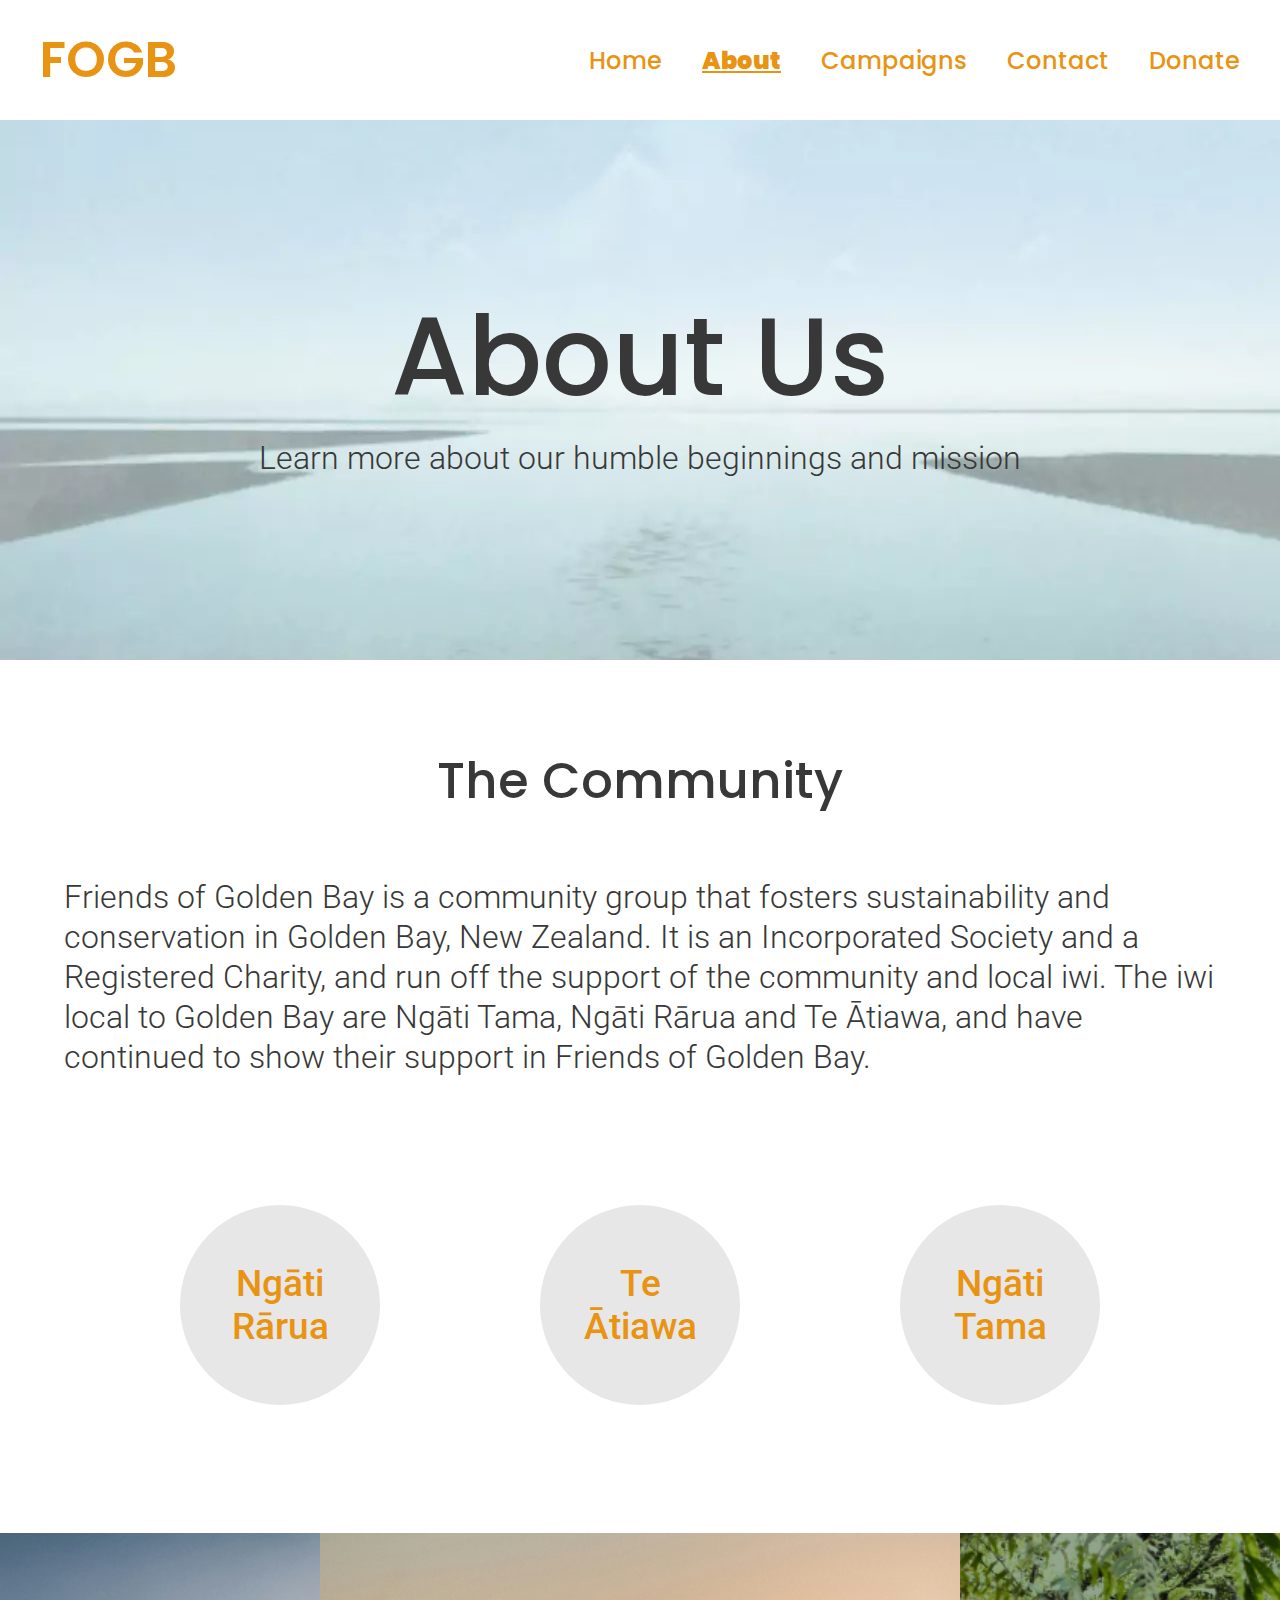
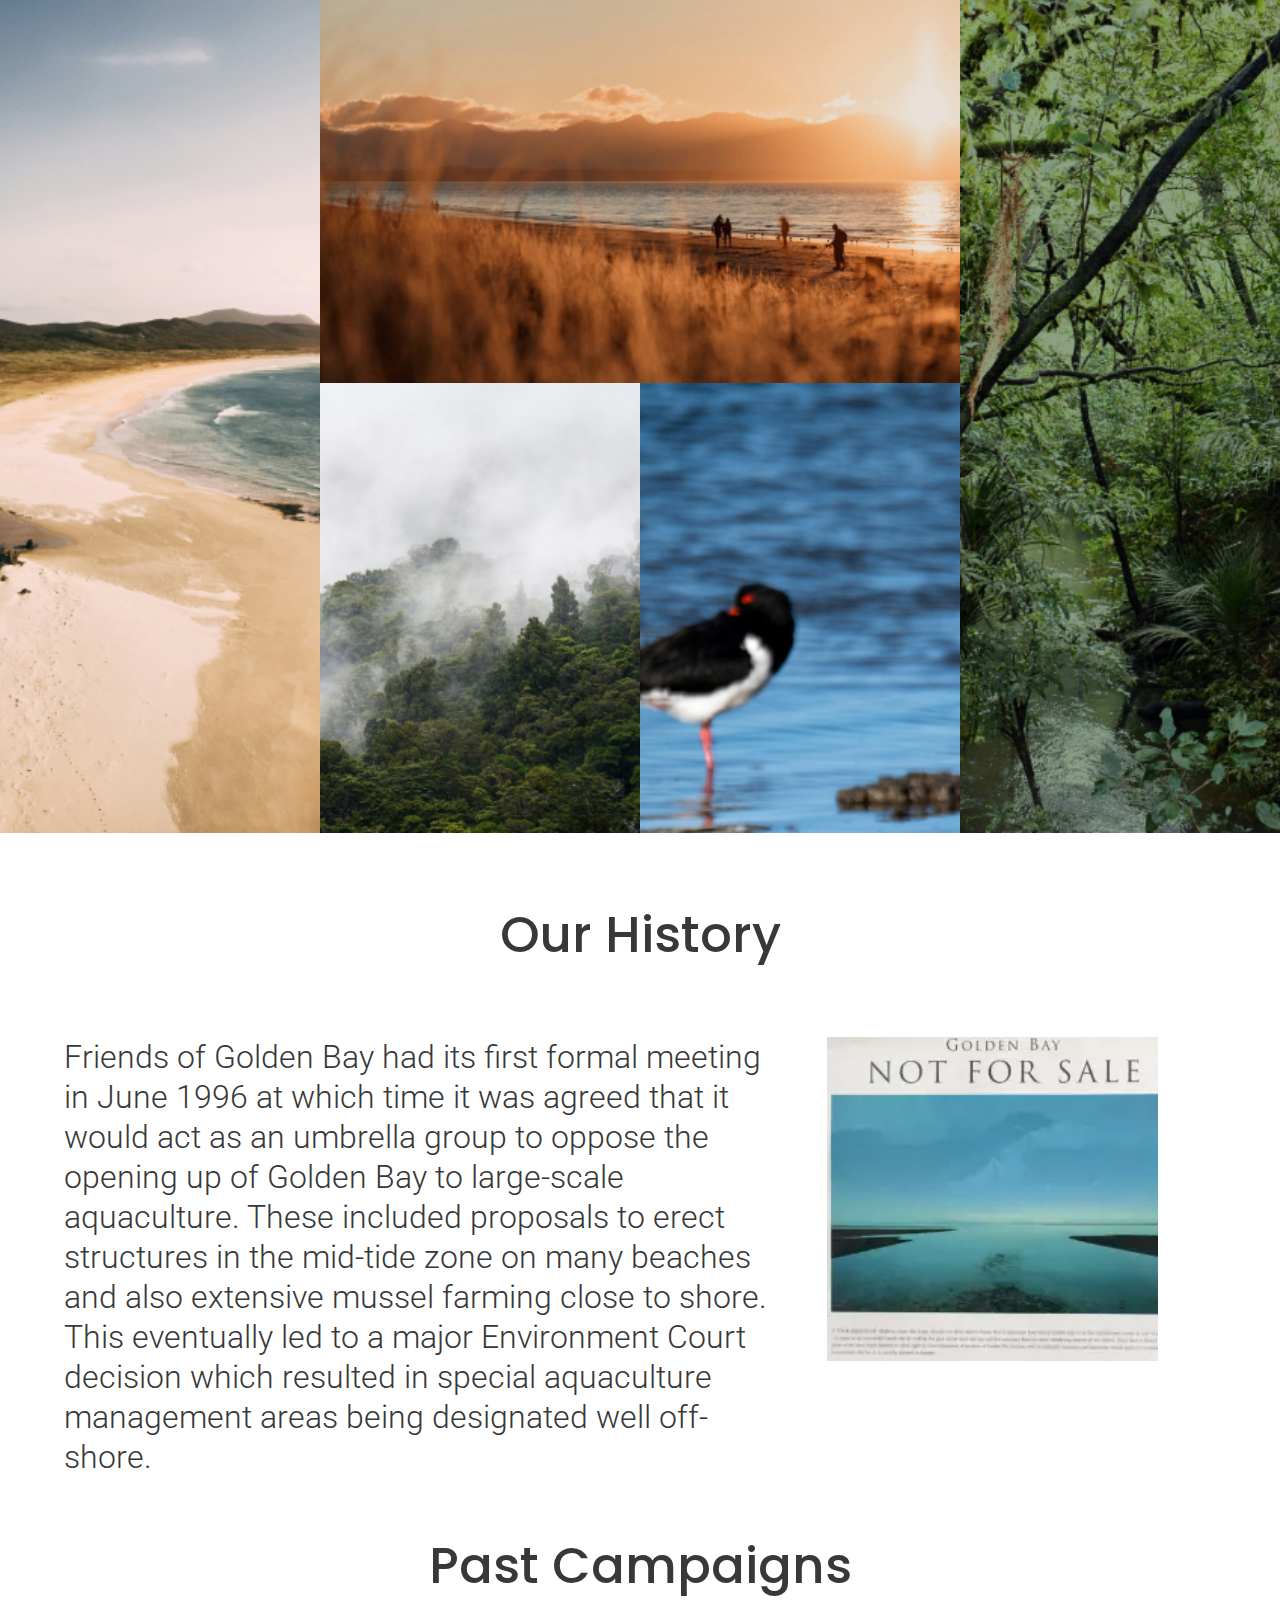
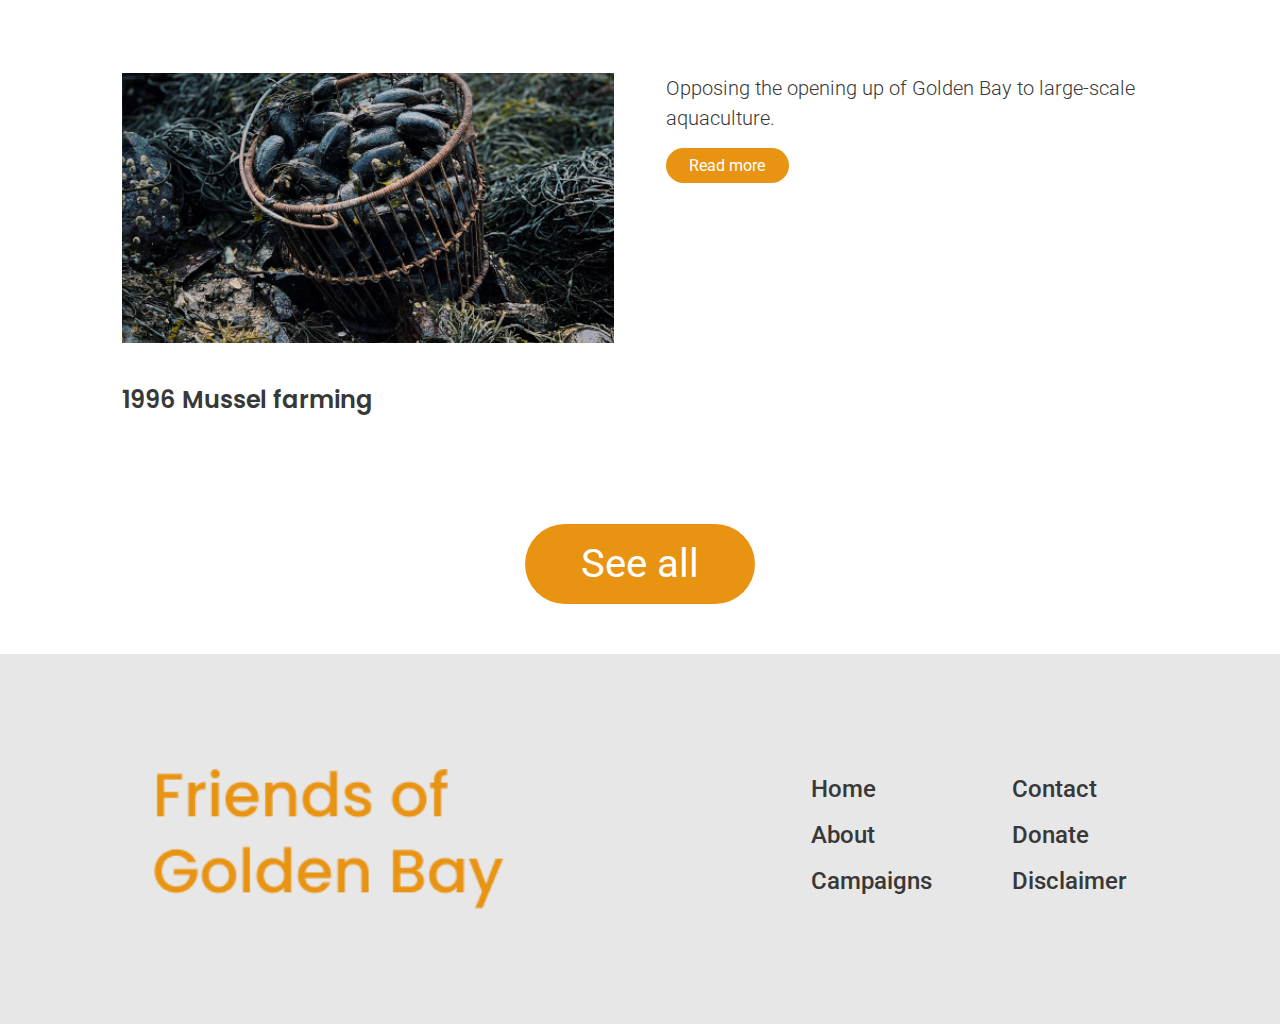
==== commit b2fc7b40: "new files" ====
--- a/about.html
+++ b/about.html
@@ -124,7 +124,7 @@
             <div class="footer__content--column">
                 <a class="footer__column--links" href="./contact.html">Contact</a>
                 <a class="footer__column--links" href="./donate.html">Donate</a>
-                <a class="footer__column--links" href="">Copyright</a>
+                <a class="footer__column--links" id="alert">Disclaimer</a>
             </div>
         </div>
     </footer>
--- a/style.css
+++ b/style.css
@@ -5,36 +5,43 @@
 .mussel__farming {
   background-image: url("./images/musselfarmingcard.webp");
   background-size: cover;
+  background-position: center;
 }
 
 .species__protection {
   background-image: url("./images/mobilespecies.webp");
   background-size: cover;
+  background-position: center;
 }
 
 .water__testing {
   background-image: url("./images/mobilewatertest.webp");
   background-size: cover;
+  background-position: center;
 }
 
 .landscape {
   background-image: url("./images/mobilelandscape.webp");
   background-size: cover;
+  background-position: center;
 }
 
 .aquaculture {
   background-image: url("./images/aquaculturemobile.webp");
   background-size: cover;
+  background-position: center;
 }
 
 .climate__change {
   background-image: url("./images/mobileglobalwarming.webp");
   background-size: cover;
+  background-position: center;
 }
 
 .mussel__farming--1996 {
   background-image: url("./images/musselfarming1996.webp");
   background-size: cover;
+  background-position: center;
 }
 
 .mussel__header--image {
@@ -73,6 +80,12 @@
   background-position: center;
 }
 
+.wainui__header--image {
+  background-image: url("./images/mobilelandscape.webp");
+  background-size: cover;
+  background-position: center;
+}
+
 .species__item--one {
   background-image: url("./images/speciesprotection1.webp");
   background-size: cover;
@@ -97,6 +110,30 @@
   background-position: center;
 }
 
+.wainui__item--one {
+  background-image: url("./images/wainui1.webp");
+  background-size: cover;
+  background-position: center;
+}
+
+.wainui__item--two {
+  background-image: url("./images/wainui2.webp");
+  background-size: cover;
+  background-position: center;
+}
+
+.wainui__item--three {
+  background-image: url("./images/wainui3.webp");
+  background-size: cover;
+  background-position: center;
+}
+
+.wainui__item--four {
+  background-image: url("./images/wainui4.webp");
+  background-size: cover;
+  background-position: center;
+}
+
 .water__header--image {
   background-image: url("./images/mobilewatertest.webp");
 }
@@ -118,8 +155,31 @@
 body {
   margin: 0;
 }
+body #alert {
+  cursor: pointer;
+}
 
 @media screen and (max-width: 600px) {
+  .italic {
+    font-family: Roboto;
+    font-size: 20px;
+    color: #383838;
+    text-align: left;
+    line-height: 30px;
+    font-weight: 300;
+    color: #383838;
+    font-style: italic;
+  }
+  .landscape__pdf {
+    font-family: Roboto;
+    font-size: 20px;
+    color: #383838;
+    text-align: left;
+    line-height: 30px;
+    font-weight: 300;
+    color: #E99312;
+    text-decoration: none;
+  }
   .main__button {
     display: flex;
     align-items: center;
@@ -795,6 +855,7 @@
     flex-direction: column;
     justify-content: center;
     align-items: center;
+    margin-bottom: 3rem;
   }
   .donation__page--container .donate__payment--container .payment__container--details h2 {
     font-family: Poppins;
@@ -970,6 +1031,26 @@
   }
 }
 @media screen and (min-width: 600px) and (max-width: 992px) {
+  .italic {
+    font-family: Roboto;
+    font-size: 26px;
+    color: #383838;
+    text-align: left;
+    line-height: 40px;
+    font-weight: 300;
+    color: #383838;
+    font-style: italic;
+  }
+  .landscape__pdf {
+    font-family: Roboto;
+    font-size: 26px;
+    color: #383838;
+    text-align: left;
+    line-height: 40px;
+    font-weight: 300;
+    color: #E99312;
+    text-decoration: none;
+  }
   .main__button {
     display: flex;
     align-items: center;
@@ -1698,6 +1779,7 @@
     flex-direction: column;
     justify-content: center;
     align-items: center;
+    margin-bottom: 3rem;
   }
   .donate__payment--container .payment__container--details .payment__details--box {
     display: flex;
@@ -1855,6 +1937,26 @@
   }
 }
 @media screen and (min-width: 992px) and (max-width: 1980px) {
+  .italic {
+    font-family: Roboto;
+    font-size: 32px;
+    color: #383838;
+    text-align: left;
+    line-height: 40px;
+    font-weight: 300;
+    color: #383838;
+    font-style: italic;
+  }
+  .landscape__pdf {
+    font-family: Roboto;
+    font-size: 32px;
+    color: #383838;
+    text-align: left;
+    line-height: 40px;
+    font-weight: 300;
+    color: #E99312;
+    text-decoration: none;
+  }
   .main__button {
     display: flex;
     align-items: center;
@@ -2476,12 +2578,11 @@
     line-height: 30px;
     font-weight: 300;
   }
-  .form__container .form-group input[type=email],
-  .form__container .form-group textarea {
+  .form__container .form-group input[type=email] {
     width: 95%;
     height: 50px;
     border-radius: 16px;
-    padding: 3%;
+    padding: 1.5% 3% 1.5% 2%;
     border: none;
     background-color: #E7E7E7;
     font-family: Roboto;
@@ -2493,6 +2594,17 @@
   }
   .form__container .form-group textarea {
     height: 250px;
+    width: 95%;
+    border-radius: 16px;
+    padding: 2% 3% 2% 2%;
+    border: none;
+    background-color: #E7E7E7;
+    font-family: Roboto;
+    font-size: 20px;
+    color: #383838;
+    text-align: left;
+    line-height: 30px;
+    font-weight: 300;
   }
   .form__container button[type=submit] {
     display: flex;
